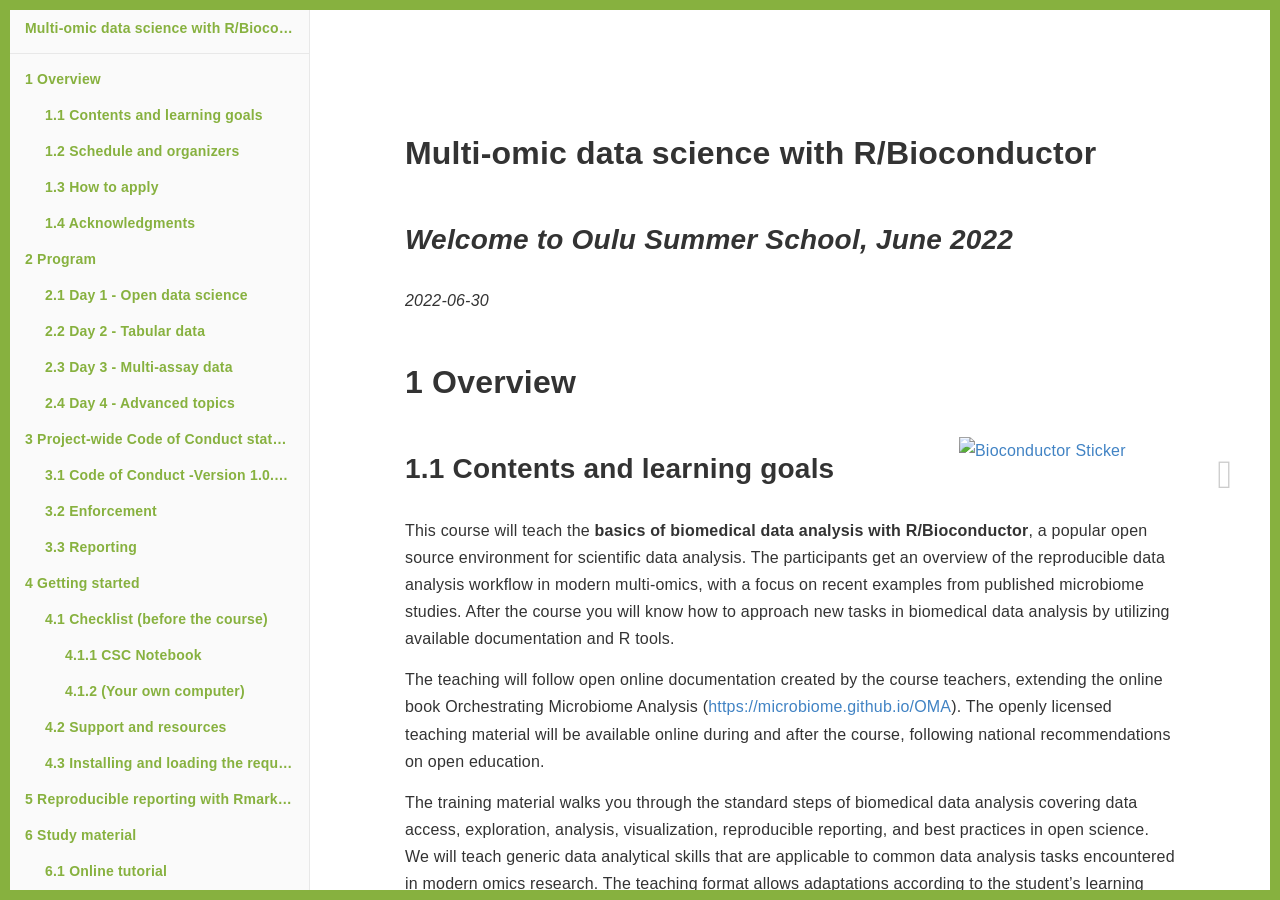
==== index.html @ d30cd143 "Build book @c75e87f" ====
<!DOCTYPE html>
<html lang="" xml:lang="">
<head>

  <meta charset="utf-8" />
  <meta http-equiv="X-UA-Compatible" content="IE=edge" />
  <title>Multi-omic data science with R/Bioconductor</title>
  <meta name="description" content="Course material" />
  <meta name="generator" content="bookdown 0.27 and GitBook 2.6.7" />

  <meta property="og:title" content="Multi-omic data science with R/Bioconductor" />
  <meta property="og:type" content="book" />
  
  <meta property="og:description" content="Course material" />
  <meta name="github-repo" content="microbiome/course_2022_oulu" />

  <meta name="twitter:card" content="summary" />
  <meta name="twitter:title" content="Multi-omic data science with R/Bioconductor" />
  
  <meta name="twitter:description" content="Course material" />
  



<meta name="date" content="2022-06-30" />

  <meta name="viewport" content="width=device-width, initial-scale=1" />
  <meta name="apple-mobile-web-app-capable" content="yes" />
  <meta name="apple-mobile-web-app-status-bar-style" content="black" />
  
  

<link rel="next" href="program.html"/>
<script src="libs/jquery-3.6.0/jquery-3.6.0.min.js"></script>
<script src="https://cdn.jsdelivr.net/npm/fuse.js@6.4.6/dist/fuse.min.js"></script>
<link href="libs/gitbook-2.6.7/css/style.css" rel="stylesheet" />
<link href="libs/gitbook-2.6.7/css/plugin-table.css" rel="stylesheet" />
<link href="libs/gitbook-2.6.7/css/plugin-bookdown.css" rel="stylesheet" />
<link href="libs/gitbook-2.6.7/css/plugin-highlight.css" rel="stylesheet" />
<link href="libs/gitbook-2.6.7/css/plugin-search.css" rel="stylesheet" />
<link href="libs/gitbook-2.6.7/css/plugin-fontsettings.css" rel="stylesheet" />
<link href="libs/gitbook-2.6.7/css/plugin-clipboard.css" rel="stylesheet" />








<link href="libs/anchor-sections-1.1.0/anchor-sections.css" rel="stylesheet" />
<link href="libs/anchor-sections-1.1.0/anchor-sections-hash.css" rel="stylesheet" />
<script src="libs/anchor-sections-1.1.0/anchor-sections.js"></script>


<style type="text/css">
pre > code.sourceCode { white-space: pre; position: relative; }
pre > code.sourceCode > span { display: inline-block; line-height: 1.25; }
pre > code.sourceCode > span:empty { height: 1.2em; }
.sourceCode { overflow: visible; }
code.sourceCode > span { color: inherit; text-decoration: inherit; }
pre.sourceCode { margin: 0; }
@media screen {
div.sourceCode { overflow: auto; }
}
@media print {
pre > code.sourceCode { white-space: pre-wrap; }
pre > code.sourceCode > span { text-indent: -5em; padding-left: 5em; }
}
pre.numberSource code
  { counter-reset: source-line 0; }
pre.numberSource code > span
  { position: relative; left: -4em; counter-increment: source-line; }
pre.numberSource code > span > a:first-child::before
  { content: counter(source-line);
    position: relative; left: -1em; text-align: right; vertical-align: baseline;
    border: none; display: inline-block;
    -webkit-touch-callout: none; -webkit-user-select: none;
    -khtml-user-select: none; -moz-user-select: none;
    -ms-user-select: none; user-select: none;
    padding: 0 4px; width: 4em;
    color: #aaaaaa;
  }
pre.numberSource { margin-left: 3em; border-left: 1px solid #aaaaaa;  padding-left: 4px; }
div.sourceCode
  {   }
@media screen {
pre > code.sourceCode > span > a:first-child::before { text-decoration: underline; }
}
code span.al { color: #ff0000; font-weight: bold; } /* Alert */
code span.an { color: #60a0b0; font-weight: bold; font-style: italic; } /* Annotation */
code span.at { color: #7d9029; } /* Attribute */
code span.bn { color: #40a070; } /* BaseN */
code span.bu { } /* BuiltIn */
code span.cf { color: #007020; font-weight: bold; } /* ControlFlow */
code span.ch { color: #4070a0; } /* Char */
code span.cn { color: #880000; } /* Constant */
code span.co { color: #60a0b0; font-style: italic; } /* Comment */
code span.cv { color: #60a0b0; font-weight: bold; font-style: italic; } /* CommentVar */
code span.do { color: #ba2121; font-style: italic; } /* Documentation */
code span.dt { color: #902000; } /* DataType */
code span.dv { color: #40a070; } /* DecVal */
code span.er { color: #ff0000; font-weight: bold; } /* Error */
code span.ex { } /* Extension */
code span.fl { color: #40a070; } /* Float */
code span.fu { color: #06287e; } /* Function */
code span.im { } /* Import */
code span.in { color: #60a0b0; font-weight: bold; font-style: italic; } /* Information */
code span.kw { color: #007020; font-weight: bold; } /* Keyword */
code span.op { color: #666666; } /* Operator */
code span.ot { color: #007020; } /* Other */
code span.pp { color: #bc7a00; } /* Preprocessor */
code span.sc { color: #4070a0; } /* SpecialChar */
code span.ss { color: #bb6688; } /* SpecialString */
code span.st { color: #4070a0; } /* String */
code span.va { color: #19177c; } /* Variable */
code span.vs { color: #4070a0; } /* VerbatimString */
code span.wa { color: #60a0b0; font-weight: bold; font-style: italic; } /* Warning */
</style>

<style type="text/css">
/* Used with Pandoc 2.11+ new --citeproc when CSL is used */
div.csl-bib-body { }
div.csl-entry {
  clear: both;
}
.hanging div.csl-entry {
  margin-left:2em;
  text-indent:-2em;
}
div.csl-left-margin {
  min-width:2em;
  float:left;
}
div.csl-right-inline {
  margin-left:2em;
  padding-left:1em;
}
div.csl-indent {
  margin-left: 2em;
}
</style>

<link rel="stylesheet" href="style.css" type="text/css" />
</head>

<body>



  <div class="book without-animation with-summary font-size-2 font-family-1" data-basepath=".">

    <div class="book-summary">
      <nav role="navigation">

<ul class="summary">
<li><a href="./">Multi-omic data science with R/Bioconductor</a></li>

<li class="divider"></li>
<li class="chapter" data-level="1" data-path="index.html"><a href="index.html"><i class="fa fa-check"></i><b>1</b> Overview</a>
<ul>
<li class="chapter" data-level="1.1" data-path="index.html"><a href="index.html#contents-and-learning-goals"><i class="fa fa-check"></i><b>1.1</b> Contents and learning goals</a></li>
<li class="chapter" data-level="1.2" data-path="index.html"><a href="index.html#schedule-and-organizers"><i class="fa fa-check"></i><b>1.2</b> Schedule and organizers</a></li>
<li class="chapter" data-level="1.3" data-path="index.html"><a href="index.html#how-to-apply"><i class="fa fa-check"></i><b>1.3</b> How to apply</a></li>
<li class="chapter" data-level="1.4" data-path="index.html"><a href="index.html#acknowledgments"><i class="fa fa-check"></i><b>1.4</b> Acknowledgments</a></li>
</ul></li>
<li class="chapter" data-level="2" data-path="program.html"><a href="program.html"><i class="fa fa-check"></i><b>2</b> Program</a>
<ul>
<li class="chapter" data-level="2.1" data-path="program.html"><a href="program.html#day-1---open-data-science"><i class="fa fa-check"></i><b>2.1</b> Day 1 - Open data science</a></li>
<li class="chapter" data-level="2.2" data-path="program.html"><a href="program.html#day-2---tabular-data"><i class="fa fa-check"></i><b>2.2</b> Day 2 - Tabular data</a></li>
<li class="chapter" data-level="2.3" data-path="program.html"><a href="program.html#day-3---multi-assay-data"><i class="fa fa-check"></i><b>2.3</b> Day 3 - Multi-assay data</a></li>
<li class="chapter" data-level="2.4" data-path="program.html"><a href="program.html#day-4---advanced-topics"><i class="fa fa-check"></i><b>2.4</b> Day 4 - Advanced topics</a></li>
</ul></li>
<li class="chapter" data-level="3" data-path="project-wide-code-of-conduct-statement-for-bioconductor.html"><a href="project-wide-code-of-conduct-statement-for-bioconductor.html"><i class="fa fa-check"></i><b>3</b> Project-wide Code of Conduct statement for Bioconductor</a>
<ul>
<li class="chapter" data-level="3.1" data-path="project-wide-code-of-conduct-statement-for-bioconductor.html"><a href="project-wide-code-of-conduct-statement-for-bioconductor.html#code-of-conduct--version-1.0.2-july-27-2021"><i class="fa fa-check"></i><b>3.1</b> Code of Conduct -Version 1.0.2 (July 27, 2021)</a></li>
<li class="chapter" data-level="3.2" data-path="project-wide-code-of-conduct-statement-for-bioconductor.html"><a href="project-wide-code-of-conduct-statement-for-bioconductor.html#enforcement"><i class="fa fa-check"></i><b>3.2</b> Enforcement</a></li>
<li class="chapter" data-level="3.3" data-path="project-wide-code-of-conduct-statement-for-bioconductor.html"><a href="project-wide-code-of-conduct-statement-for-bioconductor.html#reporting"><i class="fa fa-check"></i><b>3.3</b> Reporting</a></li>
</ul></li>
<li class="chapter" data-level="4" data-path="start.html"><a href="start.html"><i class="fa fa-check"></i><b>4</b> Getting started</a>
<ul>
<li class="chapter" data-level="4.1" data-path="start.html"><a href="start.html#checklist-before-the-course"><i class="fa fa-check"></i><b>4.1</b> Checklist (before the course)</a>
<ul>
<li class="chapter" data-level="4.1.1" data-path="start.html"><a href="start.html#csc-notebook"><i class="fa fa-check"></i><b>4.1.1</b> CSC Notebook</a></li>
<li class="chapter" data-level="4.1.2" data-path="start.html"><a href="start.html#your-own-computer"><i class="fa fa-check"></i><b>4.1.2</b> (Your own computer)</a></li>
</ul></li>
<li class="chapter" data-level="4.2" data-path="start.html"><a href="start.html#support-and-resources"><i class="fa fa-check"></i><b>4.2</b> Support and resources</a></li>
<li class="chapter" data-level="4.3" data-path="start.html"><a href="start.html#packages"><i class="fa fa-check"></i><b>4.3</b> Installing and loading the required R packages</a></li>
</ul></li>
<li class="chapter" data-level="5" data-path="reproducible-reporting-with-rmarkdown.html"><a href="reproducible-reporting-with-rmarkdown.html"><i class="fa fa-check"></i><b>5</b> Reproducible reporting with Rmarkdown</a></li>
<li class="chapter" data-level="6" data-path="material.html"><a href="material.html"><i class="fa fa-check"></i><b>6</b> Study material</a>
<ul>
<li class="chapter" data-level="6.1" data-path="material.html"><a href="material.html#online-tutorial"><i class="fa fa-check"></i><b>6.1</b> Online tutorial</a></li>
<li class="chapter" data-level="6.2" data-path="material.html"><a href="material.html#lecture-slides"><i class="fa fa-check"></i><b>6.2</b> Lecture slides</a></li>
<li class="chapter" data-level="6.3" data-path="material.html"><a href="material.html#tasks"><i class="fa fa-check"></i><b>6.3</b> Tasks</a></li>
<li class="chapter" data-level="6.4" data-path="material.html"><a href="material.html#extra-material-on-miaverse-and-r-programming"><i class="fa fa-check"></i><b>6.4</b> Extra material on miaverse and R programming</a></li>
</ul></li>
<li class="divider"></li>
<li><a href="https://github.com/rstudio/bookdown" target="blank">Published with bookdown</a></li>

</ul>

      </nav>
    </div>

    <div class="book-body">
      <div class="body-inner">
        <div class="book-header" role="navigation">
          <h1>
            <i class="fa fa-circle-o-notch fa-spin"></i><a href="./">Multi-omic data science with R/Bioconductor</a>
          </h1>
        </div>

        <div class="page-wrapper" tabindex="-1" role="main">
          <div class="page-inner">

            <section class="normal" id="section-">
<div id="header">
<h1 class="title">Multi-omic data science with R/Bioconductor</h1>
<h2 class="subtitle"><em>Welcome to Oulu Summer School, June 2022</em></h2>
<p class="date"><em>2022-06-30</em></p>
</div>
<div id="overview" class="section level1 hasAnchor" number="1">
<h1><span class="header-section-number">1</span> Overview<a href="index.html#overview" class="anchor-section" aria-label="Anchor link to header"></a></h1>
<p><a href="https://bioconductor.org"><img src="https://github.com/Bioconductor/BiocStickers/raw/master/Bioconductor/Bioconductor-serial.gif" width="200" alt="Bioconductor Sticker" align="right" style="margin: 0 1em 0 1em" /></a></p>
<div id="contents-and-learning-goals" class="section level2 hasAnchor" number="1.1">
<h2><span class="header-section-number">1.1</span> Contents and learning goals<a href="index.html#contents-and-learning-goals" class="anchor-section" aria-label="Anchor link to header"></a></h2>
<p>This course will teach the <strong>basics of biomedical data analysis with
R/Bioconductor</strong>, a popular open source environment for scientific
data analysis. The participants get an overview of the reproducible
data analysis workflow in modern multi-omics, with a focus on recent
examples from published microbiome studies. After the course you will
know how to approach new tasks in biomedical data analysis by
utilizing available documentation and R tools.</p>
<p>The teaching will follow open online documentation created by the
course teachers, extending the online book Orchestrating Microbiome
Analysis (<a href="https://microbiome.github.io/OMA" class="uri">https://microbiome.github.io/OMA</a>). The openly licensed
teaching material will be available online during and after the
course, following national recommendations on open education.</p>
<p>The training material walks you through the standard steps of
biomedical data analysis covering data access, exploration, analysis,
visualization, reproducible reporting, and best practices in open
science. We will teach generic data analytical skills that are
applicable to common data analysis tasks encountered in modern omics
research. The teaching format allows adaptations according to the
student’s learning speed.</p>
</div>
<div id="schedule-and-organizers" class="section level2 hasAnchor" number="1.2">
<h2><span class="header-section-number">1.2</span> Schedule and organizers<a href="index.html#schedule-and-organizers" class="anchor-section" aria-label="Anchor link to header"></a></h2>
<p>The course will be organized in a live format <a href="https://github.com/microbiome/course_2022_oulu/raw/main/flyer.pdf">(Flyer)</a></p>
<p><strong>Venue</strong> University of Oulu. June 20-23, 2022.</p>
<p><strong>Schedule</strong> Contact teaching daily between 9am – 5pm, including
lectures, demonstrations, hands-on sessions, and breaks. A
detailed schedule is available at the course website:
(<a href="https://microbiome.github.io/course_2022_oulu" class="uri">https://microbiome.github.io/course_2022_oulu</a>).</p>
<p><strong>Teachers and organizers</strong></p>
<p><a href="https://datascience.utu.fi">Leo Lahti</a> is the main teacher and Associate Professor in Data Science at the University of Turku, with specialization on biomedical data analysis. Course assistants are <em>Tuomas Borman</em> (University of Turku) is one of the main developers of the open training material covered by the course, <em>Jenni Hekkala</em>, a PhD researcher at the University of Oulu, in the group of the course coordinator Docent <em>Justus Reunanen</em>, and <em>Rajesh Shigdel</em> who has supported the writing of the course material.</p>
<p>The course is jointly organized by</p>
<ul>
<li>Health and Biosciences Doctoral Programme University of Oulu Graduate School</li>
<li>Cancer &amp; Translational Medicine Research Unit, University of Oulu</li>
<li>Department of Computing, University of Turku, Finland</li>
<li>Finnish IT Center for Science (CSC) supports the course with cloud
computing services</li>
</ul>
</div>
<div id="how-to-apply" class="section level2 hasAnchor" number="1.3">
<h2><span class="header-section-number">1.3</span> How to apply<a href="index.html#how-to-apply" class="anchor-section" aria-label="Anchor link to header"></a></h2>
<p><strong>Target audience</strong></p>
<p>The course is primarily designed for advanced MSc and PhD students,
Postdocs, and biomedical researchers who wish to learn and develop new skills in
scientific programming and biomedical data analysis. Academic students
and researchers from Finland and abroad are welcome and encouraged to
apply. The course has limited capacity of max 20 participants, and
priority will given for local students from Oulu.</p>
<p><strong>Expected background</strong> Some earlier experience with R or another
programming language is recommended. However, this can be
compensated by familiarizing with the course material in advance, if
necessary. The teaching format allows adaptations according to the
student’s learning speed.</p>
<p><strong>Application</strong></p>
<ul>
<li>Send a brief motivation letter to Jenni Hekkala <a href="mailto:first.last@oulu.fi" class="email">first.last@oulu.fi</a></li>
<li>Applications sent before May 20 will be given priority</li>
</ul>
<p><strong>Course fee</strong></p>
<p>The course fee covers contact teaching and teaching material.</p>
<ul>
<li>285 euros with registration by May 20, 2022</li>
<li>350 euros with registration after May 20, 2022</li>
<li>Local students are exempted from the fee</li>
</ul>
<p><strong>Accommodation</strong></p>
<p>Accommodation and travel costs are not included in the registration fee. For
accommodation tips, see <a href="https://visitoulu.fi/en/arrival-overnight/" class="uri">https://visitoulu.fi/en/arrival-overnight/</a></p>
</div>
<div id="acknowledgments" class="section level2 hasAnchor" number="1.4">
<h2><span class="header-section-number">1.4</span> Acknowledgments<a href="index.html#acknowledgments" class="anchor-section" aria-label="Anchor link to header"></a></h2>
<p><strong>Citation</strong> We thank all <a href="https://microbiome.github.io">developers and contributors</a> who have contributed open resources that supported the development of the training material. Kindly cite the course material as <span class="citation">Tuomas Borman and Leo Lahti (<a href="#ref-miacourse" role="doc-biblioref">2022</a>)</span></p>
<p><strong>Contact</strong> See <a href="https://microbiome.github.io">https://microbiome.github.io</a></p>
<p><strong>License and source code</strong></p>
<p>All material is released under the open <a href="LICENSE">CC BY-NC-SA 3.0 License</a> and available online during and after the course, following the <a href="https://avointiede.fi/fi/linjaukset-ja-aineistot/kotimaiset-linjaukset/oppimisen-ja-oppimateriaalien-avoimuuden-linjaus">recommendations on open teaching materials</a> of the national open science coordination in Finland**.</p>
<p>The source code of this repository is reproducible and contains
the Rmd files with executable code. All files can be rendered at one
go by running the file <a href="main.R">main.R</a>. You can check the file for
details on how to clone the repository and convert it into a gitbook,
although this is not necessary for the training.</p>
<ul>
<li>Source code (github): <a href="https://github.com/microbiome/course_2022_oulu">miaverse teaching material</a></li>
<li>Course page (html): <a href="https://microbiome.github.io/course_2022_oulu/">miaverse teaching material</a></li>
</ul>

</div>
</div>
<h3>References</h3>
<div id="refs" class="references csl-bib-body hanging-indent">
<div id="ref-miacourse" class="csl-entry">
Tuomas Borman, and Leo Lahti. 2022. <em>Multi-Omic Data Science with r/Bioconductor</em>. <a href="https://microbiome.github.io">microbiome.github.io</a>.
</div>
</div>
            </section>

          </div>
        </div>
      </div>

<a href="program.html" class="navigation navigation-next navigation-unique" aria-label="Next page"><i class="fa fa-angle-right"></i></a>
    </div>
  </div>
<script src="libs/gitbook-2.6.7/js/app.min.js"></script>
<script src="libs/gitbook-2.6.7/js/clipboard.min.js"></script>
<script src="libs/gitbook-2.6.7/js/plugin-search.js"></script>
<script src="libs/gitbook-2.6.7/js/plugin-sharing.js"></script>
<script src="libs/gitbook-2.6.7/js/plugin-fontsettings.js"></script>
<script src="libs/gitbook-2.6.7/js/plugin-bookdown.js"></script>
<script src="libs/gitbook-2.6.7/js/jquery.highlight.js"></script>
<script src="libs/gitbook-2.6.7/js/plugin-clipboard.js"></script>
<script>
gitbook.require(["gitbook"], function(gitbook) {
gitbook.start({
"sharing": {
"github": true,
"facebook": false,
"twitter": true,
"linkedin": true,
"weibo": false,
"instapaper": false,
"vk": false,
"whatsapp": false,
"all": ["facebook", "twitter", "linkedin", "weibo", "instapaper"]
},
"fontsettings": {
"theme": "white",
"family": "sans",
"size": 2
},
"edit": {
"link": null,
"text": null
},
"history": {
"link": null,
"text": null
},
"view": {
"link": null,
"text": null
},
"download": ["oulu2022_material.pdf"],
"search": {
"engine": "fuse",
"options": null
},
"toc": {
"collapse": "subsection"
}
});
});
</script>

</body>

</html>
---- libs/gitbook-2.6.7/css/style.css ----
/*! normalize.css v2.1.0 | MIT License | git.io/normalize */img,legend{border:0}*,.fa{-webkit-font-smoothing:antialiased}.fa-ul>li,sub,sup{position:relative}.book .book-body .page-wrapper .page-inner section.normal hr:after,.book-langs-index .inner .languages:after,.buttons:after,.dropdown-menu .buttons:after{clear:both}body,html{-ms-text-size-adjust:100%;-webkit-text-size-adjust:100%}article,aside,details,figcaption,figure,footer,header,hgroup,main,nav,section,summary{display:block}audio,canvas,video{display:inline-block}.hidden,[hidden]{display:none}audio:not([controls]){display:none;height:0}html{font-family:sans-serif}body,figure{margin:0}a:focus{outline:dotted thin}a:active,a:hover{outline:0}h1{font-size:2em;margin:.67em 0}abbr[title]{border-bottom:1px dotted}b,strong{font-weight:700}dfn{font-style:italic}hr{-moz-box-sizing:content-box;box-sizing:content-box;height:0}mark{background:#ff0;color:#000}code,kbd,pre,samp{font-family:monospace,serif;font-size:1em}pre{white-space:pre-wrap}q{quotes:"\201C" "\201D" "\2018" "\2019"}small{font-size:80%}sub,sup{font-size:75%;line-height:0;vertical-align:baseline}sup{top:-.5em}sub{bottom:-.25em}svg:not(:root){overflow:hidden}fieldset{border:1px solid silver;margin:0 2px;padding:.35em .625em .75em}legend{padding:0}button,input,select,textarea{font-family:inherit;font-size:100%;margin:0}button,input{line-height:normal}button,select{text-transform:none}button,html input[type=button],input[type=reset],input[type=submit]{-webkit-appearance:button;cursor:pointer}button[disabled],html input[disabled]{cursor:default}input[type=checkbox],input[type=radio]{box-sizing:border-box;padding:0}input[type=search]{-webkit-appearance:textfield;-moz-box-sizing:content-box;-webkit-box-sizing:content-box;box-sizing:content-box}input[type=search]::-webkit-search-cancel-button{margin-right:10px;}button::-moz-focus-inner,input::-moz-focus-inner{border:0;padding:0}textarea{overflow:auto;vertical-align:top}table{border-collapse:collapse;border-spacing:0}/*!
 * Preboot v2
 *
 * Open sourced under MIT license by @mdo.
 * Some variables and mixins from Bootstrap (Apache 2 license).
 */.link-inherit,.link-inherit:focus,.link-inherit:hover{color:inherit}.fa,.fa-stack{display:inline-block}/*!
 *  Font Awesome 4.7.0 by @davegandy - http://fontawesome.io - @fontawesome
 *  License - http://fontawesome.io/license (Font: SIL OFL 1.1, CSS: MIT License)
 */@font-face{font-family:FontAwesome;src:url(./fontawesome/fontawesome-webfont.ttf?v=4.7.0) format('truetype');font-weight:400;font-style:normal}.fa{font-family:FontAwesome;font-style:normal;font-weight:400;line-height:1;-moz-osx-font-smoothing:grayscale}.book .book-header,.book .book-summary{font-family:"Helvetica Neue",Helvetica,Arial,sans-serif}.fa-lg{font-size:1.33333333em;line-height:.75em;vertical-align:-15%}.fa-2x{font-size:2em}.fa-3x{font-size:3em}.fa-4x{font-size:4em}.fa-5x{font-size:5em}.fa-fw{width:1.28571429em;text-align:center}.fa-ul{padding-left:0;margin-left:2.14285714em;list-style-type:none}.fa-li{position:absolute;left:-2.14285714em;width:2.14285714em;top:.14285714em;text-align:center}.fa-li.fa-lg{left:-1.85714286em}.fa-border{padding:.2em .25em .15em;border:.08em solid #eee;border-radius:.1em}.pull-right{float:right}.pull-left{float:left}.fa.pull-left{margin-right:.3em}.fa.pull-right{margin-left:.3em}.fa-spin{-webkit-animation:spin 2s infinite linear;-moz-animation:spin 2s infinite linear;-o-animation:spin 2s infinite linear;animation:spin 2s infinite linear}@-moz-keyframes spin{0%{-moz-transform:rotate(0)}100%{-moz-transform:rotate(359deg)}}@-webkit-keyframes spin{0%{-webkit-transform:rotate(0)}100%{-webkit-transform:rotate(359deg)}}@-o-keyframes spin{0%{-o-transform:rotate(0)}100%{-o-transform:rotate(359deg)}}@keyframes spin{0%{-webkit-transform:rotate(0);transform:rotate(0)}100%{-webkit-transform:rotate(359deg);transform:rotate(359deg)}}.fa-rotate-90{filter:progid:DXImageTransform.Microsoft.BasicImage(rotation=1);-webkit-transform:rotate(90deg);-moz-transform:rotate(90deg);-ms-transform:rotate(90deg);-o-transform:rotate(90deg);transform:rotate(90deg)}.fa-rotate-180{filter:progid:DXImageTransform.Microsoft.BasicImage(rotation=2);-webkit-transform:rotate(180deg);-moz-transform:rotate(180deg);-ms-transform:rotate(180deg);-o-transform:rotate(180deg);transform:rotate(180deg)}.fa-rotate-270{filter:progid:DXImageTransform.Microsoft.BasicImage(rotation=3);-webkit-transform:rotate(270deg);-moz-transform:rotate(270deg);-ms-transform:rotate(270deg);-o-transform:rotate(270deg);transform:rotate(270deg)}.fa-flip-horizontal{filter:progid:DXImageTransform.Microsoft.BasicImage(rotation=0, mirror=1);-webkit-transform:scale(-1,1);-moz-transform:scale(-1,1);-ms-transform:scale(-1,1);-o-transform:scale(-1,1);transform:scale(-1,1)}.fa-flip-vertical{filter:progid:DXImageTransform.Microsoft.BasicImage(rotation=2, mirror=1);-webkit-transform:scale(1,-1);-moz-transform:scale(1,-1);-ms-transform:scale(1,-1);-o-transform:scale(1,-1);transform:scale(1,-1)}.fa-stack{position:relative;width:2em;height:2em;line-height:2em;vertical-align:middle}.fa-stack-1x,.fa-stack-2x{position:absolute;left:0;width:100%;text-align:center}.fa-stack-1x{line-height:inherit}.fa-stack-2x{font-size:2em}.fa-inverse{color:#fff}.fa-glass:before{content:"\f000"}.fa-music:before{content:"\f001"}.fa-search:before{content:"\f002"}.fa-envelope-o:before{content:"\f003"}.fa-heart:before{content:"\f004"}.fa-star:before{content:"\f005"}.fa-star-o:before{content:"\f006"}.fa-user:before{content:"\f007"}.fa-film:before{content:"\f008"}.fa-th-large:before{content:"\f009"}.fa-th:before{content:"\f00a"}.fa-th-list:before{content:"\f00b"}.fa-check:before{content:"\f00c"}.fa-times:before{content:"\f00d"}.fa-search-plus:before{content:"\f00e"}.fa-search-minus:before{content:"\f010"}.fa-power-off:before{content:"\f011"}.fa-signal:before{content:"\f012"}.fa-cog:before,.fa-gear:before{content:"\f013"}.fa-trash-o:before{content:"\f014"}.fa-home:before{content:"\f015"}.fa-file-o:before{content:"\f016"}.fa-clock-o:before{content:"\f017"}.fa-road:before{content:"\f018"}.fa-download:before{content:"\f019"}.fa-arrow-circle-o-down:before{content:"\f01a"}.fa-arrow-circle-o-up:before{content:"\f01b"}.fa-inbox:before{content:"\f01c"}.fa-play-circle-o:before{content:"\f01d"}.fa-repeat:before,.fa-rotate-right:before{content:"\f01e"}.fa-refresh:before{content:"\f021"}.fa-list-alt:before{content:"\f022"}.fa-lock:before{content:"\f023"}.fa-flag:before{content:"\f024"}.fa-headphones:before{content:"\f025"}.fa-volume-off:before{content:"\f026"}.fa-volume-down:before{content:"\f027"}.fa-volume-up:before{content:"\f028"}.fa-qrcode:before{content:"\f029"}.fa-barcode:before{content:"\f02a"}.fa-tag:before{content:"\f02b"}.fa-tags:before{content:"\f02c"}.fa-book:before{content:"\f02d"}.fa-bookmark:before{content:"\f02e"}.fa-print:before{content:"\f02f"}.fa-camera:before{content:"\f030"}.fa-font:before{content:"\f031"}.fa-bold:before{content:"\f032"}.fa-italic:before{content:"\f033"}.fa-text-height:before{content:"\f034"}.fa-text-width:before{content:"\f035"}.fa-align-left:before{content:"\f036"}.fa-align-center:before{content:"\f037"}.fa-align-right:before{content:"\f038"}.fa-align-justify:before{content:"\f039"}.fa-list:before{content:"\f03a"}.fa-dedent:before,.fa-outdent:before{content:"\f03b"}.fa-indent:before{content:"\f03c"}.fa-video-camera:before{content:"\f03d"}.fa-image:before,.fa-photo:before,.fa-picture-o:before{content:"\f03e"}.fa-pencil:before{content:"\f040"}.fa-map-marker:before{content:"\f041"}.fa-adjust:before{content:"\f042"}.fa-tint:before{content:"\f043"}.fa-edit:before,.fa-pencil-square-o:before{content:"\f044"}.fa-share-square-o:before{content:"\f045"}.fa-check-square-o:before{content:"\f046"}.fa-arrows:before{content:"\f047"}.fa-step-backward:before{content:"\f048"}.fa-fast-backward:before{content:"\f049"}.fa-backward:before{content:"\f04a"}.fa-play:before{content:"\f04b"}.fa-pause:before{content:"\f04c"}.fa-stop:before{content:"\f04d"}.fa-forward:before{content:"\f04e"}.fa-fast-forward:before{content:"\f050"}.fa-step-forward:before{content:"\f051"}.fa-eject:before{content:"\f052"}.fa-chevron-left:before{content:"\f053"}.fa-chevron-right:before{content:"\f054"}.fa-plus-circle:before{content:"\f055"}.fa-minus-circle:before{content:"\f056"}.fa-times-circle:before{content:"\f057"}.fa-check-circle:before{content:"\f058"}.fa-question-circle:before{content:"\f059"}.fa-info-circle:before{content:"\f05a"}.fa-crosshairs:before{content:"\f05b"}.fa-times-circle-o:before{content:"\f05c"}.fa-check-circle-o:before{content:"\f05d"}.fa-ban:before{content:"\f05e"}.fa-arrow-left:before{content:"\f060"}.fa-arrow-right:before{content:"\f061"}.fa-arrow-up:before{content:"\f062"}.fa-arrow-down:before{content:"\f063"}.fa-mail-forward:before,.fa-share:before{content:"\f064"}.fa-expand:before{content:"\f065"}.fa-compress:before{content:"\f066"}.fa-plus:before{content:"\f067"}.fa-minus:before{content:"\f068"}.fa-asterisk:before{content:"\f069"}.fa-exclamation-circle:before{content:"\f06a"}.fa-gift:before{content:"\f06b"}.fa-leaf:before{content:"\f06c"}.fa-fire:before{content:"\f06d"}.fa-eye:before{content:"\f06e"}.fa-eye-slash:before{content:"\f070"}.fa-exclamation-triangle:before,.fa-warning:before{content:"\f071"}.fa-plane:before{content:"\f072"}.fa-calendar:before{content:"\f073"}.fa-random:before{content:"\f074"}.fa-comment:before{content:"\f075"}.fa-magnet:before{content:"\f076"}.fa-chevron-up:before{content:"\f077"}.fa-chevron-down:before{content:"\f078"}.fa-retweet:before{content:"\f079"}.fa-shopping-cart:before{content:"\f07a"}.fa-folder:before{content:"\f07b"}.fa-folder-open:before{content:"\f07c"}.fa-arrows-v:before{content:"\f07d"}.fa-arrows-h:before{content:"\f07e"}.fa-bar-chart-o:before{content:"\f080"}.fa-twitter-square:before{content:"\f081"}.fa-facebook-square:before{content:"\f082"}.fa-camera-retro:before{content:"\f083"}.fa-key:before{content:"\f084"}.fa-cogs:before,.fa-gears:before{content:"\f085"}.fa-comments:before{content:"\f086"}.fa-thumbs-o-up:before{content:"\f087"}.fa-thumbs-o-down:before{content:"\f088"}.fa-star-half:before{content:"\f089"}.fa-heart-o:before{content:"\f08a"}.fa-sign-out:before{content:"\f08b"}.fa-linkedin-square:before{content:"\f08c"}.fa-thumb-tack:before{content:"\f08d"}.fa-external-link:before{content:"\f08e"}.fa-sign-in:before{content:"\f090"}.fa-trophy:before{content:"\f091"}.fa-github-square:before{content:"\f092"}.fa-upload:before{content:"\f093"}.fa-lemon-o:before{content:"\f094"}.fa-phone:before{content:"\f095"}.fa-square-o:before{content:"\f096"}.fa-bookmark-o:before{content:"\f097"}.fa-phone-square:before{content:"\f098"}.fa-twitter:before{content:"\f099"}.fa-facebook:before{content:"\f09a"}.fa-github:before{content:"\f09b"}.fa-unlock:before{content:"\f09c"}.fa-credit-card:before{content:"\f09d"}.fa-rss:before{content:"\f09e"}.fa-hdd-o:before{content:"\f0a0"}.fa-bullhorn:before{content:"\f0a1"}.fa-bell:before{content:"\f0f3"}.fa-certificate:before{content:"\f0a3"}.fa-hand-o-right:before{content:"\f0a4"}.fa-hand-o-left:before{content:"\f0a5"}.fa-hand-o-up:before{content:"\f0a6"}.fa-hand-o-down:before{content:"\f0a7"}.fa-arrow-circle-left:before{content:"\f0a8"}.fa-arrow-circle-right:before{content:"\f0a9"}.fa-arrow-circle-up:before{content:"\f0aa"}.fa-arrow-circle-down:before{content:"\f0ab"}.fa-globe:before{content:"\f0ac"}.fa-wrench:before{content:"\f0ad"}.fa-tasks:before{content:"\f0ae"}.fa-filter:before{content:"\f0b0"}.fa-briefcase:before{content:"\f0b1"}.fa-arrows-alt:before{content:"\f0b2"}.fa-group:before,.fa-users:before{content:"\f0c0"}.fa-chain:before,.fa-link:before{content:"\f0c1"}.fa-cloud:before{content:"\f0c2"}.fa-flask:before{content:"\f0c3"}.fa-cut:before,.fa-scissors:before{content:"\f0c4"}.fa-copy:before,.fa-files-o:before{content:"\f0c5"}.fa-paperclip:before{content:"\f0c6"}.fa-floppy-o:before,.fa-save:before{content:"\f0c7"}.fa-square:before{content:"\f0c8"}.fa-bars:before,.fa-navicon:before,.fa-reorder:before{content:"\f0c9"}.fa-list-ul:before{content:"\f0ca"}.fa-list-ol:before{content:"\f0cb"}.fa-strikethrough:before{content:"\f0cc"}.fa-underline:before{content:"\f0cd"}.fa-table:before{content:"\f0ce"}.fa-magic:before{content:"\f0d0"}.fa-truck:before{content:"\f0d1"}.fa-pinterest:before{content:"\f0d2"}.fa-pinterest-square:before{content:"\f0d3"}.fa-google-plus-square:before{content:"\f0d4"}.fa-google-plus:before{content:"\f0d5"}.fa-money:before{content:"\f0d6"}.fa-caret-down:before{content:"\f0d7"}.fa-caret-up:before{content:"\f0d8"}.fa-caret-left:before{content:"\f0d9"}.fa-caret-right:before{content:"\f0da"}.fa-columns:before{content:"\f0db"}.fa-sort:before,.fa-unsorted:before{content:"\f0dc"}.fa-sort-desc:before,.fa-sort-down:before{content:"\f0dd"}.fa-sort-asc:before,.fa-sort-up:before{content:"\f0de"}.fa-envelope:before{content:"\f0e0"}.fa-linkedin:before{content:"\f0e1"}.fa-rotate-left:before,.fa-undo:before{content:"\f0e2"}.fa-gavel:before,.fa-legal:before{content:"\f0e3"}.fa-dashboard:before,.fa-tachometer:before{content:"\f0e4"}.fa-comment-o:before{content:"\f0e5"}.fa-comments-o:before{content:"\f0e6"}.fa-bolt:before,.fa-flash:before{content:"\f0e7"}.fa-sitemap:before{content:"\f0e8"}.fa-umbrella:before{content:"\f0e9"}.fa-clipboard:before,.fa-paste:before{content:"\f0ea"}.fa-lightbulb-o:before{content:"\f0eb"}.fa-exchange:before{content:"\f0ec"}.fa-cloud-download:before{content:"\f0ed"}.fa-cloud-upload:before{content:"\f0ee"}.fa-user-md:before{content:"\f0f0"}.fa-stethoscope:before{content:"\f0f1"}.fa-suitcase:before{content:"\f0f2"}.fa-bell-o:before{content:"\f0a2"}.fa-coffee:before{content:"\f0f4"}.fa-cutlery:before{content:"\f0f5"}.fa-file-text-o:before{content:"\f0f6"}.fa-building-o:before{content:"\f0f7"}.fa-hospital-o:before{content:"\f0f8"}.fa-ambulance:before{content:"\f0f9"}.fa-medkit:before{content:"\f0fa"}.fa-fighter-jet:before{content:"\f0fb"}.fa-beer:before{content:"\f0fc"}.fa-h-square:before{content:"\f0fd"}.fa-plus-square:before{content:"\f0fe"}.fa-angle-double-left:before{content:"\f100"}.fa-angle-double-right:before{content:"\f101"}.fa-angle-double-up:before{content:"\f102"}.fa-angle-double-down:before{content:"\f103"}.fa-angle-left:before{content:"\f104"}.fa-angle-right:before{content:"\f105"}.fa-angle-up:before{content:"\f106"}.fa-angle-down:before{content:"\f107"}.fa-desktop:before{content:"\f108"}.fa-laptop:before{content:"\f109"}.fa-tablet:before{content:"\f10a"}.fa-mobile-phone:before,.fa-mobile:before{content:"\f10b"}.fa-circle-o:before{content:"\f10c"}.fa-quote-left:before{content:"\f10d"}.fa-quote-right:before{content:"\f10e"}.fa-spinner:before{content:"\f110"}.fa-circle:before{content:"\f111"}.fa-mail-reply:before,.fa-reply:before{content:"\f112"}.fa-github-alt:before{content:"\f113"}.fa-folder-o:before{content:"\f114"}.fa-folder-open-o:before{content:"\f115"}.fa-smile-o:before{content:"\f118"}.fa-frown-o:before{content:"\f119"}.fa-meh-o:before{content:"\f11a"}.fa-gamepad:before{content:"\f11b"}.fa-keyboard-o:before{content:"\f11c"}.fa-flag-o:before{content:"\f11d"}.fa-flag-checkered:before{content:"\f11e"}.fa-terminal:before{content:"\f120"}.fa-code:before{content:"\f121"}.fa-mail-reply-all:before,.fa-reply-all:before{content:"\f122"}.fa-star-half-empty:before,.fa-star-half-full:before,.fa-star-half-o:before{content:"\f123"}.fa-location-arrow:before{content:"\f124"}.fa-crop:before{content:"\f125"}.fa-code-fork:before{content:"\f126"}.fa-chain-broken:before,.fa-unlink:before{content:"\f127"}.fa-question:before{content:"\f128"}.fa-info:before{content:"\f129"}.fa-exclamation:before{content:"\f12a"}.fa-superscript:before{content:"\f12b"}.fa-subscript:before{content:"\f12c"}.fa-eraser:before{content:"\f12d"}.fa-puzzle-piece:before{content:"\f12e"}.fa-microphone:before{content:"\f130"}.fa-microphone-slash:before{content:"\f131"}.fa-shield:before{content:"\f132"}.fa-calendar-o:before{content:"\f133"}.fa-fire-extinguisher:before{content:"\f134"}.fa-rocket:before{content:"\f135"}.fa-maxcdn:before{content:"\f136"}.fa-chevron-circle-left:before{content:"\f137"}.fa-chevron-circle-right:before{content:"\f138"}.fa-chevron-circle-up:before{content:"\f139"}.fa-chevron-circle-down:before{content:"\f13a"}.fa-html5:before{content:"\f13b"}.fa-css3:before{content:"\f13c"}.fa-anchor:before{content:"\f13d"}.fa-unlock-alt:before{content:"\f13e"}.fa-bullseye:before{content:"\f140"}.fa-ellipsis-h:before{content:"\f141"}.fa-ellipsis-v:before{content:"\f142"}.fa-rss-square:before{content:"\f143"}.fa-play-circle:before{content:"\f144"}.fa-ticket:before{content:"\f145"}.fa-minus-square:before{content:"\f146"}.fa-minus-square-o:before{content:"\f147"}.fa-level-up:before{content:"\f148"}.fa-level-down:before{content:"\f149"}.fa-check-square:before{content:"\f14a"}.fa-pencil-square:before{content:"\f14b"}.fa-external-link-square:before{content:"\f14c"}.fa-share-square:before{content:"\f14d"}.fa-compass:before{content:"\f14e"}.fa-caret-square-o-down:before,.fa-toggle-down:before{content:"\f150"}.fa-caret-square-o-up:before,.fa-toggle-up:before{content:"\f151"}.fa-caret-square-o-right:before,.fa-toggle-right:before{content:"\f152"}.fa-eur:before,.fa-euro:before{content:"\f153"}.fa-gbp:before{content:"\f154"}.fa-dollar:before,.fa-usd:before{content:"\f155"}.fa-inr:before,.fa-rupee:before{content:"\f156"}.fa-cny:before,.fa-jpy:before,.fa-rmb:before,.fa-yen:before{content:"\f157"}.fa-rouble:before,.fa-rub:before,.fa-ruble:before{content:"\f158"}.fa-krw:before,.fa-won:before{content:"\f159"}.fa-bitcoin:before,.fa-btc:before{content:"\f15a"}.fa-file:before{content:"\f15b"}.fa-file-text:before{content:"\f15c"}.fa-sort-alpha-asc:before{content:"\f15d"}.fa-sort-alpha-desc:before{content:"\f15e"}.fa-sort-amount-asc:before{content:"\f160"}.fa-sort-amount-desc:before{content:"\f161"}.fa-sort-numeric-asc:before{content:"\f162"}.fa-sort-numeric-desc:before{content:"\f163"}.fa-thumbs-up:before{content:"\f164"}.fa-thumbs-down:before{content:"\f165"}.fa-youtube-square:before{content:"\f166"}.fa-youtube:before{content:"\f167"}.fa-xing:before{content:"\f168"}.fa-xing-square:before{content:"\f169"}.fa-youtube-play:before{content:"\f16a"}.fa-dropbox:before{content:"\f16b"}.fa-stack-overflow:before{content:"\f16c"}.fa-instagram:before{content:"\f16d"}.fa-flickr:before{content:"\f16e"}.fa-adn:before{content:"\f170"}.fa-bitbucket:before{content:"\f171"}.fa-bitbucket-square:before{content:"\f172"}.fa-tumblr:before{content:"\f173"}.fa-tumblr-square:before{content:"\f174"}.fa-long-arrow-down:before{content:"\f175"}.fa-long-arrow-up:before{content:"\f176"}.fa-long-arrow-left:before{content:"\f177"}.fa-long-arrow-right:before{content:"\f178"}.fa-apple:before{content:"\f179"}.fa-windows:before{content:"\f17a"}.fa-android:before{content:"\f17b"}.fa-linux:before{content:"\f17c"}.fa-dribbble:before{content:"\f17d"}.fa-skype:before{content:"\f17e"}.fa-foursquare:before{content:"\f180"}.fa-trello:before{content:"\f181"}.fa-female:before{content:"\f182"}.fa-male:before{content:"\f183"}.fa-gittip:before{content:"\f184"}.fa-sun-o:before{content:"\f185"}.fa-moon-o:before{content:"\f186"}.fa-archive:before{content:"\f187"}.fa-bug:before{content:"\f188"}.fa-vk:before{content:"\f189"}.fa-weibo:before{content:"\f18a"}.fa-renren:before{content:"\f18b"}.fa-pagelines:before{content:"\f18c"}.fa-stack-exchange:before{content:"\f18d"}.fa-arrow-circle-o-right:before{content:"\f18e"}.fa-arrow-circle-o-left:before{content:"\f190"}.fa-caret-square-o-left:before,.fa-toggle-left:before{content:"\f191"}.fa-dot-circle-o:before{content:"\f192"}.fa-wheelchair:before{content:"\f193"}.fa-vimeo-square:before{content:"\f194"}.fa-try:before,.fa-turkish-lira:before{content:"\f195"}.fa-plus-square-o:before{content:"\f196"}.fa-space-shuttle:before{content:"\f197"}.fa-slack:before{content:"\f198"}.fa-envelope-square:before{content:"\f199"}.fa-wordpress:before{content:"\f19a"}.fa-openid:before{content:"\f19b"}.fa-bank:before,.fa-institution:before,.fa-university:before{content:"\f19c"}.fa-graduation-cap:before,.fa-mortar-board:before{content:"\f19d"}.fa-yahoo:before{content:"\f19e"}.fa-google:before{content:"\f1a0"}.fa-reddit:before{content:"\f1a1"}.fa-reddit-square:before{content:"\f1a2"}.fa-stumbleupon-circle:before{content:"\f1a3"}.fa-stumbleupon:before{content:"\f1a4"}.fa-delicious:before{content:"\f1a5"}.fa-digg:before{content:"\f1a6"}.fa-pied-piper-square:before,.fa-pied-piper:before{content:"\f1a7"}.fa-pied-piper-alt:before{content:"\f1a8"}.fa-drupal:before{content:"\f1a9"}.fa-joomla:before{content:"\f1aa"}.fa-language:before{content:"\f1ab"}.fa-fax:before{content:"\f1ac"}.fa-building:before{content:"\f1ad"}.fa-child:before{content:"\f1ae"}.fa-paw:before{content:"\f1b0"}.fa-spoon:before{content:"\f1b1"}.fa-cube:before{content:"\f1b2"}.fa-cubes:before{content:"\f1b3"}.fa-behance:before{content:"\f1b4"}.fa-behance-square:before{content:"\f1b5"}.fa-steam:before{content:"\f1b6"}.fa-steam-square:before{content:"\f1b7"}.fa-recycle:before{content:"\f1b8"}.fa-automobile:before,.fa-car:before{content:"\f1b9"}.fa-cab:before,.fa-taxi:before{content:"\f1ba"}.fa-tree:before{content:"\f1bb"}.fa-spotify:before{content:"\f1bc"}.fa-deviantart:before{content:"\f1bd"}.fa-soundcloud:before{content:"\f1be"}.fa-database:before{content:"\f1c0"}.fa-file-pdf-o:before{content:"\f1c1"}.fa-file-word-o:before{content:"\f1c2"}.fa-file-excel-o:before{content:"\f1c3"}.fa-file-powerpoint-o:before{content:"\f1c4"}.fa-file-image-o:before,.fa-file-photo-o:before,.fa-file-picture-o:before{content:"\f1c5"}.fa-file-archive-o:before,.fa-file-zip-o:before{content:"\f1c6"}.fa-file-audio-o:before,.fa-file-sound-o:before{content:"\f1c7"}.fa-file-movie-o:before,.fa-file-video-o:before{content:"\f1c8"}.fa-file-code-o:before{content:"\f1c9"}.fa-vine:before{content:"\f1ca"}.fa-codepen:before{content:"\f1cb"}.fa-jsfiddle:before{content:"\f1cc"}.fa-life-bouy:before,.fa-life-ring:before,.fa-life-saver:before,.fa-support:before{content:"\f1cd"}.fa-circle-o-notch:before{content:"\f1ce"}.fa-ra:before,.fa-rebel:before{content:"\f1d0"}.fa-empire:before,.fa-ge:before{content:"\f1d1"}.fa-git-square:before{content:"\f1d2"}.fa-git:before{content:"\f1d3"}.fa-hacker-news:before{content:"\f1d4"}.fa-tencent-weibo:before{content:"\f1d5"}.fa-qq:before{content:"\f1d6"}.fa-wechat:before,.fa-weixin:before{content:"\f1d7"}.fa-paper-plane:before,.fa-send:before{content:"\f1d8"}.fa-paper-plane-o:before,.fa-send-o:before{content:"\f1d9"}.fa-history:before{content:"\f1da"}.fa-circle-thin:before{content:"\f1db"}.fa-header:before{content:"\f1dc"}.fa-paragraph:before{content:"\f1dd"}.fa-sliders:before{content:"\f1de"}.fa-share-alt:before{content:"\f1e0"}.fa-share-alt-square:before{content:"\f1e1"}.fa-bomb:before{content:"\f1e2"}.book-langs-index{width:100%;height:100%;padding:40px 0;margin:0;overflow:auto}@media (max-width:600px){.book-langs-index{padding:0}}.book-langs-index .inner{max-width:600px;width:100%;margin:0 auto;padding:30px;background:#fff;border-radius:3px}.book-langs-index .inner h3{margin:0}.book-langs-index .inner .languages{list-style:none;padding:20px 30px;margin-top:20px;border-top:1px solid #eee}.book-langs-index .inner .languages:after,.book-langs-index .inner .languages:before{content:" ";display:table;line-height:0}.book-langs-index .inner .languages li{width:50%;float:left;padding:10px 5px;font-size:16px}@media (max-width:600px){.book-langs-index .inner .languages li{width:100%;max-width:100%}}.book .book-header{overflow:visible;height:50px;padding:0 8px;z-index:2;font-size:.85em;color:#7e888b;background:0 0}.book .book-header .btn{display:block;height:50px;padding:0 15px;border-bottom:none;color:#ccc;text-transform:uppercase;line-height:50px;-webkit-box-shadow:none!important;box-shadow:none!important;position:relative;font-size:14px}.book .book-header .btn:hover{position:relative;text-decoration:none;color:#444;background:0 0}.book .book-header h1{margin:0;font-size:20px;font-weight:200;text-align:center;line-height:50px;opacity:0;padding-left:200px;padding-right:200px;-webkit-transition:opacity .2s ease;-moz-transition:opacity .2s ease;-o-transition:opacity .2s ease;transition:opacity .2s ease;overflow:hidden;text-overflow:ellipsis;white-space:nowrap}.book .book-header h1 a,.book .book-header h1 a:hover{color:inherit;text-decoration:none}@media (max-width:1000px){.book .book-header h1{display:none}}.book .book-header h1 i{display:none}.book .book-header:hover h1{opacity:1}.book.is-loading .book-header h1 i{display:inline-block}.book.is-loading .book-header h1 a{display:none}.dropdown{position:relative}.dropdown-menu{position:absolute;top:100%;left:0;z-index:100;display:none;float:left;min-width:160px;padding:0;margin:2px 0 0;list-style:none;font-size:14px;background-color:#fafafa;border:1px solid rgba(0,0,0,.07);border-radius:1px;-webkit-box-shadow:0 6px 12px rgba(0,0,0,.175);box-shadow:0 6px 12px rgba(0,0,0,.175);background-clip:padding-box}.dropdown-menu.open{display:block}.dropdown-menu.dropdown-left{left:auto;right:4%}.dropdown-menu.dropdown-left .dropdown-caret{right:14px;left:auto}.dropdown-menu .dropdown-caret{position:absolute;top:-8px;left:14px;width:18px;height:10px;float:left;overflow:hidden}.dropdown-menu .dropdown-caret .caret-inner,.dropdown-menu .dropdown-caret .caret-outer{display:inline-block;top:0;border-left:9px solid transparent;border-right:9px solid transparent;position:absolute}.dropdown-menu .dropdown-caret .caret-outer{border-bottom:9px solid rgba(0,0,0,.1);height:auto;left:0;width:auto;margin-left:-1px}.dropdown-menu .dropdown-caret .caret-inner{margin-top:-1px;top:1px;border-bottom:9px solid #fafafa}.dropdown-menu .buttons{border-bottom:1px solid rgba(0,0,0,.07)}.dropdown-menu .buttons:after,.dropdown-menu .buttons:before{content:" ";display:table;line-height:0}.dropdown-menu .buttons:last-child{border-bottom:none}.dropdown-menu .buttons .button{border:0;background-color:transparent;color:#a6a6a6;width:100%;text-align:center;float:left;line-height:1.42857143;padding:8px 4px}.alert,.dropdown-menu .buttons .button:hover{color:#444}.dropdown-menu .buttons .button:focus,.dropdown-menu .buttons .button:hover{outline:0}.dropdown-menu .buttons .button.size-2{width:50%}.dropdown-menu .buttons .button.size-3{width:33%}.alert{padding:15px;margin-bottom:20px;background:#eee;border-bottom:5px solid #ddd}.alert-success{background:#dff0d8;border-color:#d6e9c6;color:#3c763d}.alert-info{background:#d9edf7;border-color:#bce8f1;color:#31708f}.alert-danger{background:#f2dede;border-color:#ebccd1;color:#a94442}.alert-warning{background:#fcf8e3;border-color:#faebcc;color:#8a6d3b}.book .book-summary{position:absolute;top:0;left:-300px;bottom:0;z-index:1;width:300px;color:#364149;background:#fafafa;border-right:1px solid rgba(0,0,0,.07);-webkit-transition:left 250ms ease;-moz-transition:left 250ms ease;-o-transition:left 250ms ease;transition:left 250ms ease}.book .book-summary ul.summary{position:absolute;top:0;left:0;right:0;bottom:0;overflow-y:auto;list-style:none;margin:0;padding:0;-webkit-transition:top .5s ease;-moz-transition:top .5s ease;-o-transition:top .5s ease;transition:top .5s ease}.book .book-summary ul.summary li{list-style:none}.book .book-summary ul.summary li.divider{height:1px;margin:7px 0;overflow:hidden;background:rgba(0,0,0,.07)}.book .book-summary ul.summary li i.fa-check{display:none;position:absolute;right:9px;top:16px;font-size:9px;color:#3c3}.book .book-summary ul.summary li.done>a{color:#364149;font-weight:400}.book .book-summary ul.summary li.done>a i{display:inline}.book .book-summary ul.summary li a,.book .book-summary ul.summary li span{display:block;padding:10px 15px;border-bottom:none;color:#364149;background:0 0;text-overflow:ellipsis;overflow:hidden;white-space:nowrap;position:relative}.book .book-summary ul.summary li span{cursor:not-allowed;opacity:.3;filter:alpha(opacity=30)}.book .book-summary ul.summary li a:hover,.book .book-summary ul.summary li.active>a{color:#008cff;background:0 0;text-decoration:none}.book .book-summary ul.summary li ul{padding-left:20px}@media (max-width:600px){.book .book-summary{width:calc(100% - 60px);bottom:0;left:-100%}}.book.with-summary .book-summary{left:0}.book.without-animation .book-summary{-webkit-transition:none!important;-moz-transition:none!important;-o-transition:none!important;transition:none!important}.book{position:relative;width:100%;height:100%}.book .book-body,.book .book-body .body-inner{position:absolute;top:0;left:0;overflow-y:auto;bottom:0;right:0}.book .book-body{color:#000;background:#fff;-webkit-transition:left 250ms ease;-moz-transition:left 250ms ease;-o-transition:left 250ms ease;transition:left 250ms ease}.book .book-body .page-wrapper{position:relative;outline:0}.book .book-body .page-wrapper .page-inner{max-width:800px;margin:0 auto;padding:20px 0 40px}.book .book-body .page-wrapper .page-inner section{margin:0;padding:5px 15px;background:#fff;border-radius:2px;line-height:1.7;font-size:1.6rem}.book .book-body .page-wrapper .page-inner .btn-group .btn{border-radius:0;background:#eee;border:0}@media (max-width:1240px){.book .book-body{-webkit-transition:-webkit-transform 250ms ease;-moz-transition:-moz-transform 250ms ease;-o-transition:-o-transform 250ms ease;transition:transform 250ms ease;padding-bottom:20px}.book .book-body .body-inner{position:static;min-height:calc(100% - 50px)}}@media (min-width:600px){.book.with-summary .book-body{left:300px}}@media (max-width:600px){.book.with-summary{overflow:hidden}.book.with-summary .book-body{-webkit-transform:translate(calc(100% - 60px),0);-moz-transform:translate(calc(100% - 60px),0);-ms-transform:translate(calc(100% - 60px),0);-o-transform:translate(calc(100% - 60px),0);transform:translate(calc(100% - 60px),0)}}.book.without-animation .book-body{-webkit-transition:none!important;-moz-transition:none!important;-o-transition:none!important;transition:none!important}.buttons:after,.buttons:before{content:" ";display:table;line-height:0}.button{border:0;background:#eee;color:#666;width:100%;text-align:center;float:left;line-height:1.42857143;padding:8px 4px}.button:hover{color:#444}.button:focus,.button:hover{outline:0}.button.size-2{width:50%}.button.size-3{width:33%}.book .book-body .page-wrapper .page-inner section{display:none}.book .book-body .page-wrapper .page-inner section.normal{display:block;word-wrap:break-word;overflow:hidden;color:#333;line-height:1.7;text-size-adjust:100%;-ms-text-size-adjust:100%;-webkit-text-size-adjust:100%;-moz-text-size-adjust:100%}.book .book-body .page-wrapper .page-inner section.normal *{box-sizing:border-box;-webkit-box-sizing:border-box;}.book .book-body .page-wrapper .page-inner section.normal>:first-child{margin-top:0!important}.book .book-body .page-wrapper .page-inner section.normal>:last-child{margin-bottom:0!important}.book .book-body .page-wrapper .page-inner section.normal blockquote,.book .book-body .page-wrapper .page-inner section.normal code,.book .book-body .page-wrapper .page-inner section.normal figure,.book .book-body .page-wrapper .page-inner section.normal img,.book .book-body .page-wrapper .page-inner section.normal pre,.book .book-body .page-wrapper .page-inner section.normal table,.book .book-body .page-wrapper .page-inner section.normal tr{page-break-inside:avoid}.book .book-body .page-wrapper .page-inner section.normal h2,.book .book-body .page-wrapper .page-inner section.normal h3,.book .book-body .page-wrapper .page-inner section.normal h4,.book .book-body .page-wrapper .page-inner section.normal h5,.book .book-body .page-wrapper .page-inner section.normal p{orphans:3;widows:3}.book .book-body .page-wrapper .page-inner section.normal h1,.book .book-body .page-wrapper .page-inner section.normal h2,.book .book-body .page-wrapper .page-inner section.normal h3,.book .book-body .page-wrapper .page-inner section.normal h4,.book .book-body .page-wrapper .page-inner section.normal h5{page-break-after:avoid}.book .book-body .page-wrapper .page-inner section.normal b,.book .book-body .page-wrapper .page-inner section.normal strong{font-weight:700}.book .book-body .page-wrapper .page-inner section.normal em{font-style:italic}.book .book-body .page-wrapper .page-inner section.normal blockquote,.book .book-body .page-wrapper .page-inner section.normal dl,.book .book-body .page-wrapper .page-inner section.normal ol,.book .book-body .page-wrapper .page-inner section.normal p,.book .book-body .page-wrapper .page-inner section.normal table,.book .book-body .page-wrapper .page-inner section.normal ul{margin-top:0;margin-bottom:.85em}.book .book-body .page-wrapper .page-inner section.normal a{color:#4183c4;text-decoration:none;background:0 0}.book .book-body .page-wrapper .page-inner section.normal a:active,.book .book-body .page-wrapper .page-inner section.normal a:focus,.book .book-body .page-wrapper .page-inner section.normal a:hover{outline:0;text-decoration:underline}.book .book-body .page-wrapper .page-inner section.normal img{border:0;max-width:100%}.book .book-body .page-wrapper .page-inner section.normal hr{height:4px;padding:0;margin:1.7em 0;overflow:hidden;background-color:#e7e7e7;border:none}.book .book-body .page-wrapper .page-inner section.normal hr:after,.book .book-body .page-wrapper .page-inner section.normal hr:before{display:table;content:" "}.book .book-body .page-wrapper .page-inner section.normal h1,.book .book-body .page-wrapper .page-inner section.normal h2,.book .book-body .page-wrapper .page-inner section.normal h3,.book .book-body .page-wrapper .page-inner section.normal h4,.book .book-body .page-wrapper .page-inner section.normal h5,.book .book-body .page-wrapper .page-inner section.normal h6{margin-top:1.275em;margin-bottom:.85em;}.book .book-body .page-wrapper .page-inner section.normal h1{font-size:2em}.book .book-body .page-wrapper .page-inner section.normal h2{font-size:1.75em}.book .book-body .page-wrapper .page-inner section.normal h3{font-size:1.5em}.book .book-body .page-wrapper .page-inner section.normal h4{font-size:1.25em}.book .book-body .page-wrapper .page-inner section.normal h5{font-size:1em}.book .book-body .page-wrapper .page-inner section.normal h6{font-size:1em;color:#777}.book .book-body .page-wrapper .page-inner section.normal code,.book .book-body .page-wrapper .page-inner section.normal pre{font-family:Consolas,"Liberation Mono",Menlo,Courier,monospace;direction:ltr;border:none;color:inherit}.book .book-body .page-wrapper .page-inner section.normal pre{overflow:auto;word-wrap:normal;margin:0 0 1.275em;padding:.85em 1em;background:#f7f7f7}.book .book-body .page-wrapper .page-inner section.normal pre>code{display:inline;max-width:initial;padding:0;margin:0;overflow:initial;line-height:inherit;font-size:.85em;white-space:pre;background:0 0}.book .book-body .page-wrapper .page-inner section.normal pre>code:after,.book .book-body .page-wrapper .page-inner section.normal pre>code:before{content:normal}.book .book-body .page-wrapper .page-inner section.normal code{padding:.2em;margin:0;font-size:.85em;background-color:#f7f7f7}.book .book-body .page-wrapper .page-inner section.normal code:after,.book .book-body .page-wrapper .page-inner section.normal code:before{letter-spacing:-.2em;content:"\00a0"}.book .book-body .page-wrapper .page-inner section.normal ol,.book .book-body .page-wrapper .page-inner section.normal ul{padding:0 0 0 2em;margin:0 0 .85em}.book .book-body .page-wrapper .page-inner section.normal ol ol,.book .book-body .page-wrapper .page-inner section.normal ol ul,.book .book-body .page-wrapper .page-inner section.normal ul ol,.book .book-body .page-wrapper .page-inner section.normal ul ul{margin-top:0;margin-bottom:0}.book .book-body .page-wrapper .page-inner section.normal ol ol{list-style-type:lower-roman}.book .book-body .page-wrapper .page-inner section.normal blockquote{margin:0 0 .85em;padding:0 15px;opacity:0.75;border-left:4px solid #dcdcdc}.book .book-body .page-wrapper .page-inner section.normal blockquote:first-child{margin-top:0}.book .book-body .page-wrapper .page-inner section.normal blockquote:last-child{margin-bottom:0}.book .book-body .page-wrapper .page-inner section.normal dl{padding:0}.book .book-body .page-wrapper .page-inner section.normal dl dt{padding:0;margin-top:.85em;font-style:italic;font-weight:700}.book .book-body .page-wrapper .page-inner section.normal dl dd{padding:0 .85em;margin-bottom:.85em}.book .book-body .page-wrapper .page-inner section.normal dd{margin-left:0}.book .book-body .page-wrapper .page-inner section.normal .glossary-term{cursor:help;text-decoration:underline}.book .book-body .navigation{position:absolute;top:50px;bottom:0;margin:0;max-width:150px;min-width:90px;display:flex;justify-content:center;align-content:center;flex-direction:column;font-size:40px;color:#ccc;text-align:center;-webkit-transition:all 350ms ease;-moz-transition:all 350ms ease;-o-transition:all 350ms ease;transition:all 350ms ease}.book .book-body .navigation:hover{text-decoration:none;color:#444}.book .book-body .navigation.navigation-next{right:0}.book .book-body .navigation.navigation-prev{left:0}@media (max-width:1240px){.book .book-body .navigation{position:static;top:auto;max-width:50%;width:50%;display:inline-block;float:left}.book .book-body .navigation.navigation-unique{max-width:100%;width:100%}}.book .book-body .page-wrapper .page-inner section.glossary{margin-bottom:40px}.book .book-body .page-wrapper .page-inner section.glossary h2 a,.book .book-body .page-wrapper .page-inner section.glossary h2 a:hover{color:inherit;text-decoration:none}.book .book-body .page-wrapper .page-inner section.glossary .glossary-index{list-style:none;margin:0;padding:0}.book .book-body .page-wrapper .page-inner section.glossary .glossary-index li{display:inline;margin:0 8px;white-space:nowrap}*{-webkit-box-sizing:border-box;-moz-box-sizing:border-box;box-sizing:border-box;-webkit-overflow-scrolling:auto;-webkit-tap-highlight-color:transparent;-webkit-text-size-adjust:none;-webkit-touch-callout:none}a{text-decoration:none}body,html{height:100%}html{font-size:62.5%}body{text-rendering:optimizeLegibility;font-smoothing:antialiased;font-family:"Helvetica Neue",Helvetica,Arial,sans-serif;font-size:14px;letter-spacing:.2px;text-size-adjust:100%}
.book .book-summary ul.summary li a span {display:inline;padding:initial;overflow:visible;cursor:auto;opacity:1;}
/* show arrow before summary tag as in bootstrap */
details > summary {display:list-item;cursor:pointer;}
/*add whatsapp icon from FA 5.1.1
TODO: remove when updating fontawesome*/
.fa-whatsapp:before{content:"\f232"}
---- style.css ----
p.caption {
  color: #777;
  margin-top: 10px;
}
p code {
  white-space: inherit;
}
pre {
  word-break: normal;
  word-wrap: normal;
}
pre code {
  white-space: inherit;
}


.book .book-summary ul.summary li a, .book .book-summary ul.summary li span {
  color: #87b13f;
  font-weight: bold;
}

body{
  padding: 10px;
  background: #87b13f;
}
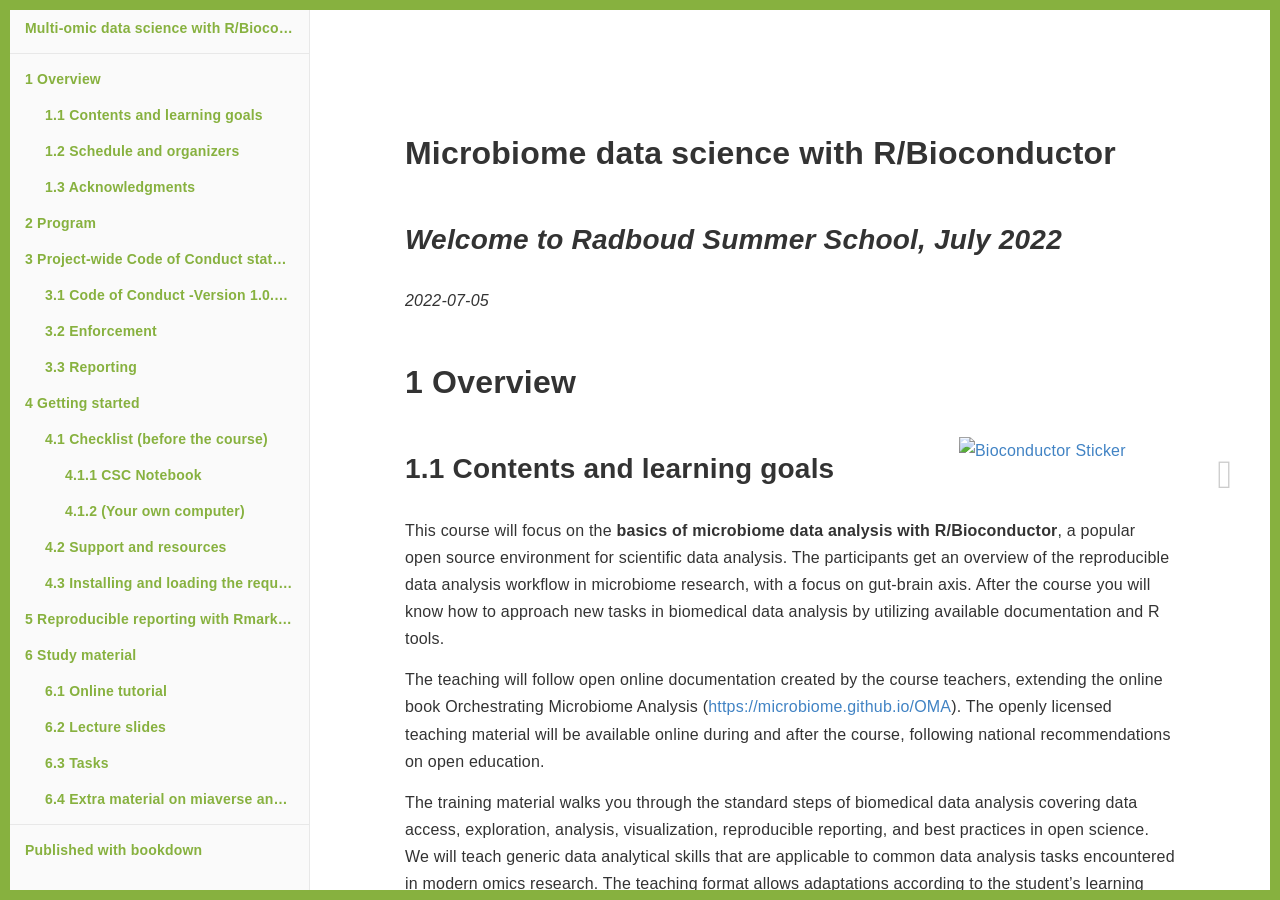
==== commit f2017c26: "Build book @d30cd14" ====
--- a/index.html
+++ b/index.html
@@ -4,25 +4,25 @@
 
   <meta charset="utf-8" />
   <meta http-equiv="X-UA-Compatible" content="IE=edge" />
-  <title>Multi-omic data science with R/Bioconductor</title>
+  <title>Microbiome data science with R/Bioconductor</title>
   <meta name="description" content="Course material" />
   <meta name="generator" content="bookdown 0.27 and GitBook 2.6.7" />
 
-  <meta property="og:title" content="Multi-omic data science with R/Bioconductor" />
+  <meta property="og:title" content="Microbiome data science with R/Bioconductor" />
   <meta property="og:type" content="book" />
   
   <meta property="og:description" content="Course material" />
   <meta name="github-repo" content="microbiome/course_2022_oulu" />
 
   <meta name="twitter:card" content="summary" />
-  <meta name="twitter:title" content="Multi-omic data science with R/Bioconductor" />
+  <meta name="twitter:title" content="Microbiome data science with R/Bioconductor" />
   
   <meta name="twitter:description" content="Course material" />
   
 
 
 
-<meta name="date" content="2022-06-30" />
+<meta name="date" content="2022-07-05" />
 
   <meta name="viewport" content="width=device-width, initial-scale=1" />
   <meta name="apple-mobile-web-app-capable" content="yes" />
@@ -161,16 +161,9 @@
 <ul>
 <li class="chapter" data-level="1.1" data-path="index.html"><a href="index.html#contents-and-learning-goals"><i class="fa fa-check"></i><b>1.1</b> Contents and learning goals</a></li>
 <li class="chapter" data-level="1.2" data-path="index.html"><a href="index.html#schedule-and-organizers"><i class="fa fa-check"></i><b>1.2</b> Schedule and organizers</a></li>
-<li class="chapter" data-level="1.3" data-path="index.html"><a href="index.html#how-to-apply"><i class="fa fa-check"></i><b>1.3</b> How to apply</a></li>
-<li class="chapter" data-level="1.4" data-path="index.html"><a href="index.html#acknowledgments"><i class="fa fa-check"></i><b>1.4</b> Acknowledgments</a></li>
-</ul></li>
-<li class="chapter" data-level="2" data-path="program.html"><a href="program.html"><i class="fa fa-check"></i><b>2</b> Program</a>
-<ul>
-<li class="chapter" data-level="2.1" data-path="program.html"><a href="program.html#day-1---open-data-science"><i class="fa fa-check"></i><b>2.1</b> Day 1 - Open data science</a></li>
-<li class="chapter" data-level="2.2" data-path="program.html"><a href="program.html#day-2---tabular-data"><i class="fa fa-check"></i><b>2.2</b> Day 2 - Tabular data</a></li>
-<li class="chapter" data-level="2.3" data-path="program.html"><a href="program.html#day-3---multi-assay-data"><i class="fa fa-check"></i><b>2.3</b> Day 3 - Multi-assay data</a></li>
-<li class="chapter" data-level="2.4" data-path="program.html"><a href="program.html#day-4---advanced-topics"><i class="fa fa-check"></i><b>2.4</b> Day 4 - Advanced topics</a></li>
-</ul></li>
+<li class="chapter" data-level="1.3" data-path="index.html"><a href="index.html#acknowledgments"><i class="fa fa-check"></i><b>1.3</b> Acknowledgments</a></li>
+</ul></li>
+<li class="chapter" data-level="2" data-path="program.html"><a href="program.html"><i class="fa fa-check"></i><b>2</b> Program</a></li>
 <li class="chapter" data-level="3" data-path="project-wide-code-of-conduct-statement-for-bioconductor.html"><a href="project-wide-code-of-conduct-statement-for-bioconductor.html"><i class="fa fa-check"></i><b>3</b> Project-wide Code of Conduct statement for Bioconductor</a>
 <ul>
 <li class="chapter" data-level="3.1" data-path="project-wide-code-of-conduct-statement-for-bioconductor.html"><a href="project-wide-code-of-conduct-statement-for-bioconductor.html#code-of-conduct--version-1.0.2-july-27-2021"><i class="fa fa-check"></i><b>3.1</b> Code of Conduct -Version 1.0.2 (July 27, 2021)</a></li>
@@ -207,7 +200,7 @@
       <div class="body-inner">
         <div class="book-header" role="navigation">
           <h1>
-            <i class="fa fa-circle-o-notch fa-spin"></i><a href="./">Multi-omic data science with R/Bioconductor</a>
+            <i class="fa fa-circle-o-notch fa-spin"></i><a href="./">Microbiome data science with R/Bioconductor</a>
           </h1>
         </div>
 
@@ -216,22 +209,22 @@
 
             <section class="normal" id="section-">
 <div id="header">
-<h1 class="title">Multi-omic data science with R/Bioconductor</h1>
-<h2 class="subtitle"><em>Welcome to Oulu Summer School, June 2022</em></h2>
-<p class="date"><em>2022-06-30</em></p>
+<h1 class="title">Microbiome data science with R/Bioconductor</h1>
+<h2 class="subtitle"><em>Welcome to Radboud Summer School, July 2022</em></h2>
+<p class="date"><em>2022-07-05</em></p>
 </div>
 <div id="overview" class="section level1 hasAnchor" number="1">
 <h1><span class="header-section-number">1</span> Overview<a href="index.html#overview" class="anchor-section" aria-label="Anchor link to header"></a></h1>
 <p><a href="https://bioconductor.org"><img src="https://github.com/Bioconductor/BiocStickers/raw/master/Bioconductor/Bioconductor-serial.gif" width="200" alt="Bioconductor Sticker" align="right" style="margin: 0 1em 0 1em" /></a></p>
 <div id="contents-and-learning-goals" class="section level2 hasAnchor" number="1.1">
 <h2><span class="header-section-number">1.1</span> Contents and learning goals<a href="index.html#contents-and-learning-goals" class="anchor-section" aria-label="Anchor link to header"></a></h2>
-<p>This course will teach the <strong>basics of biomedical data analysis with
-R/Bioconductor</strong>, a popular open source environment for scientific
-data analysis. The participants get an overview of the reproducible
-data analysis workflow in modern multi-omics, with a focus on recent
-examples from published microbiome studies. After the course you will
-know how to approach new tasks in biomedical data analysis by
-utilizing available documentation and R tools.</p>
+<p>This course will focus on the <strong>basics of microbiome data analysis
+with R/Bioconductor</strong>, a popular open source environment for
+scientific data analysis. The participants get an overview of the
+reproducible data analysis workflow in microbiome research, with a
+focus on gut-brain axis. After the course you will know how to
+approach new tasks in biomedical data analysis by utilizing available
+documentation and R tools.</p>
 <p>The teaching will follow open online documentation created by the
 course teachers, extending the online book Orchestrating Microbiome
 Analysis (<a href="https://microbiome.github.io/OMA" class="uri">https://microbiome.github.io/OMA</a>). The openly licensed
@@ -247,55 +240,19 @@
 </div>
 <div id="schedule-and-organizers" class="section level2 hasAnchor" number="1.2">
 <h2><span class="header-section-number">1.2</span> Schedule and organizers<a href="index.html#schedule-and-organizers" class="anchor-section" aria-label="Anchor link to header"></a></h2>
-<p>The course will be organized in a live format <a href="https://github.com/microbiome/course_2022_oulu/raw/main/flyer.pdf">(Flyer)</a></p>
-<p><strong>Venue</strong> University of Oulu. June 20-23, 2022.</p>
-<p><strong>Schedule</strong> Contact teaching daily between 9am – 5pm, including
-lectures, demonstrations, hands-on sessions, and breaks. A
+<p>The course will be organized in a live format <a href="https://www.ru.nl/radboudsummerschool/courses/2022/registration-longer-possible-brain-bacteria/">(website)</a></p>
+<p><strong>Venue</strong> University of Radboud. July 11-15, 2022.</p>
+<p><strong>Schedule</strong> A
 detailed schedule is available at the course website:
-(<a href="https://microbiome.github.io/course_2022_oulu" class="uri">https://microbiome.github.io/course_2022_oulu</a>).</p>
-<p><strong>Teachers and organizers</strong></p>
-<p><a href="https://datascience.utu.fi">Leo Lahti</a> is the main teacher and Associate Professor in Data Science at the University of Turku, with specialization on biomedical data analysis. Course assistants are <em>Tuomas Borman</em> (University of Turku) is one of the main developers of the open training material covered by the course, <em>Jenni Hekkala</em>, a PhD researcher at the University of Oulu, in the group of the course coordinator Docent <em>Justus Reunanen</em>, and <em>Rajesh Shigdel</em> who has supported the writing of the course material.</p>
-<p>The course is jointly organized by</p>
-<ul>
-<li>Health and Biosciences Doctoral Programme University of Oulu Graduate School</li>
-<li>Cancer &amp; Translational Medicine Research Unit, University of Oulu</li>
-<li>Department of Computing, University of Turku, Finland</li>
-<li>Finnish IT Center for Science (CSC) supports the course with cloud
-computing services</li>
-</ul>
-</div>
-<div id="how-to-apply" class="section level2 hasAnchor" number="1.3">
-<h2><span class="header-section-number">1.3</span> How to apply<a href="index.html#how-to-apply" class="anchor-section" aria-label="Anchor link to header"></a></h2>
-<p><strong>Target audience</strong></p>
-<p>The course is primarily designed for advanced MSc and PhD students,
-Postdocs, and biomedical researchers who wish to learn and develop new skills in
-scientific programming and biomedical data analysis. Academic students
-and researchers from Finland and abroad are welcome and encouraged to
-apply. The course has limited capacity of max 20 participants, and
-priority will given for local students from Oulu.</p>
+(<a href="https://www.ru.nl/radboudsummerschool/courses/2022/registration-longer-possible-brain-bacteria" class="uri">https://www.ru.nl/radboudsummerschool/courses/2022/registration-longer-possible-brain-bacteria</a>).</p>
 <p><strong>Expected background</strong> Some earlier experience with R or another
 programming language is recommended. However, this can be
 compensated by familiarizing with the course material in advance, if
 necessary. The teaching format allows adaptations according to the
 student’s learning speed.</p>
-<p><strong>Application</strong></p>
-<ul>
-<li>Send a brief motivation letter to Jenni Hekkala <a href="mailto:first.last@oulu.fi" class="email">first.last@oulu.fi</a></li>
-<li>Applications sent before May 20 will be given priority</li>
-</ul>
-<p><strong>Course fee</strong></p>
-<p>The course fee covers contact teaching and teaching material.</p>
-<ul>
-<li>285 euros with registration by May 20, 2022</li>
-<li>350 euros with registration after May 20, 2022</li>
-<li>Local students are exempted from the fee</li>
-</ul>
-<p><strong>Accommodation</strong></p>
-<p>Accommodation and travel costs are not included in the registration fee. For
-accommodation tips, see <a href="https://visitoulu.fi/en/arrival-overnight/" class="uri">https://visitoulu.fi/en/arrival-overnight/</a></p>
-</div>
-<div id="acknowledgments" class="section level2 hasAnchor" number="1.4">
-<h2><span class="header-section-number">1.4</span> Acknowledgments<a href="index.html#acknowledgments" class="anchor-section" aria-label="Anchor link to header"></a></h2>
+</div>
+<div id="acknowledgments" class="section level2 hasAnchor" number="1.3">
+<h2><span class="header-section-number">1.3</span> Acknowledgments<a href="index.html#acknowledgments" class="anchor-section" aria-label="Anchor link to header"></a></h2>
 <p><strong>Citation</strong> We thank all <a href="https://microbiome.github.io">developers and contributors</a> who have contributed open resources that supported the development of the training material. Kindly cite the course material as <span class="citation">Tuomas Borman and Leo Lahti (<a href="#ref-miacourse" role="doc-biblioref">2022</a>)</span></p>
 <p><strong>Contact</strong> See <a href="https://microbiome.github.io">https://microbiome.github.io</a></p>
 <p><strong>License and source code</strong></p>
@@ -306,8 +263,8 @@
 details on how to clone the repository and convert it into a gitbook,
 although this is not necessary for the training.</p>
 <ul>
-<li>Source code (github): <a href="https://github.com/microbiome/course_2022_oulu">miaverse teaching material</a></li>
-<li>Course page (html): <a href="https://microbiome.github.io/course_2022_oulu/">miaverse teaching material</a></li>
+<li>Source code (github): <a href="https://github.com/microbiome/course_2022_radboud">miaverse teaching material</a></li>
+<li>Course page (html): <a href="https://microbiome.github.io/course_2022_radboud/">miaverse teaching material</a></li>
 </ul>
 
 </div>
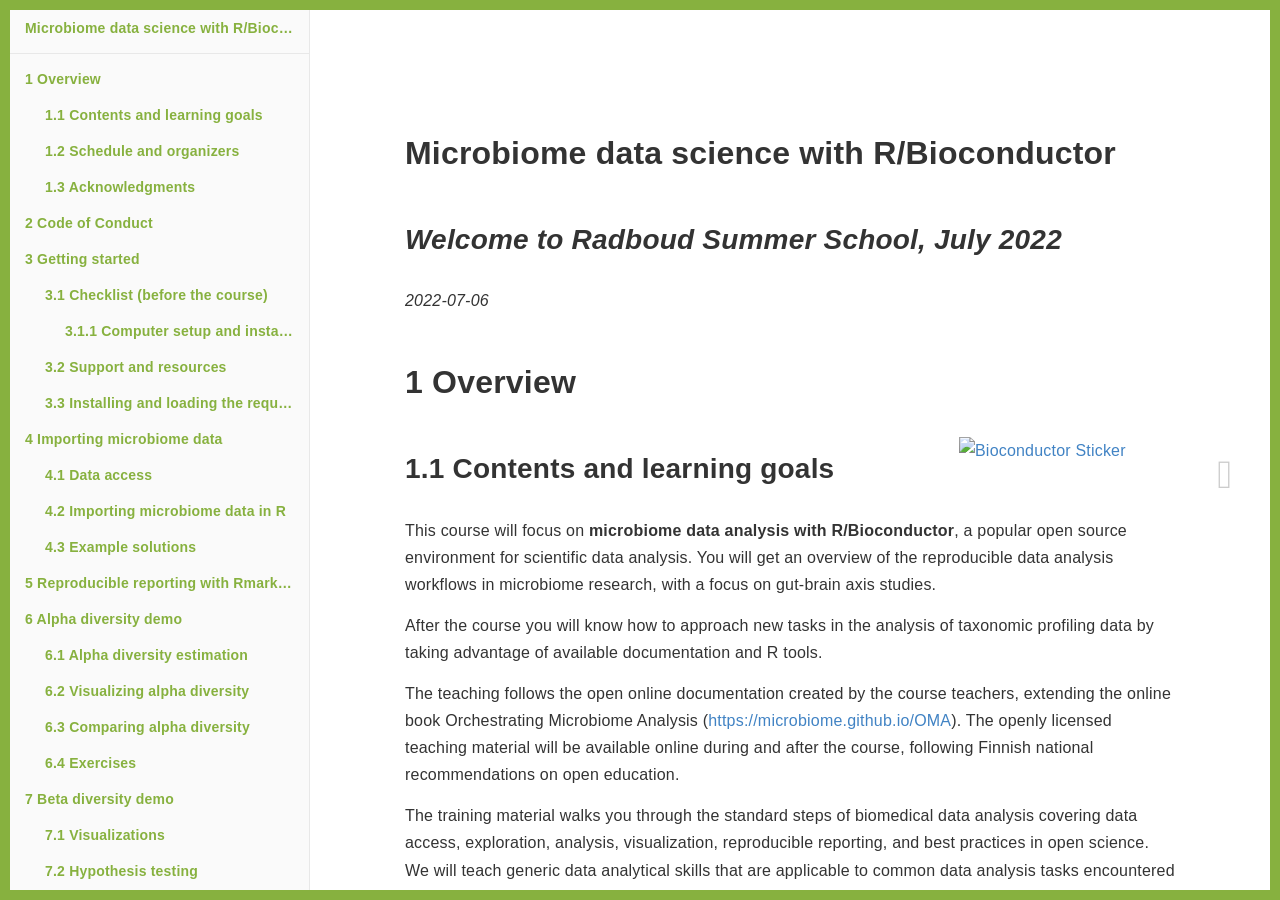
==== commit ec38cd26: "Build book @100471f" ====
--- a/index.html
+++ b/index.html
@@ -22,7 +22,7 @@
 
 
 
-<meta name="date" content="2022-07-05" />
+<meta name="date" content="2022-07-06" />
 
   <meta name="viewport" content="width=device-width, initial-scale=1" />
   <meta name="apple-mobile-web-app-capable" content="yes" />
@@ -30,7 +30,7 @@
   
   
 
-<link rel="next" href="program.html"/>
+<link rel="next" href="code-of-conduct.html"/>
 <script src="libs/jquery-3.6.0/jquery-3.6.0.min.js"></script>
 <script src="https://cdn.jsdelivr.net/npm/fuse.js@6.4.6/dist/fuse.min.js"></script>
 <link href="libs/gitbook-2.6.7/css/style.css" rel="stylesheet" />
@@ -154,7 +154,7 @@
       <nav role="navigation">
 
 <ul class="summary">
-<li><a href="./">Multi-omic data science with R/Bioconductor</a></li>
+<li><a href="./">Microbiome data science with R/Bioconductor</a></li>
 
 <li class="divider"></li>
 <li class="chapter" data-level="1" data-path="index.html"><a href="index.html"><i class="fa fa-check"></i><b>1</b> Overview</a>
@@ -163,30 +163,45 @@
 <li class="chapter" data-level="1.2" data-path="index.html"><a href="index.html#schedule-and-organizers"><i class="fa fa-check"></i><b>1.2</b> Schedule and organizers</a></li>
 <li class="chapter" data-level="1.3" data-path="index.html"><a href="index.html#acknowledgments"><i class="fa fa-check"></i><b>1.3</b> Acknowledgments</a></li>
 </ul></li>
-<li class="chapter" data-level="2" data-path="program.html"><a href="program.html"><i class="fa fa-check"></i><b>2</b> Program</a></li>
-<li class="chapter" data-level="3" data-path="project-wide-code-of-conduct-statement-for-bioconductor.html"><a href="project-wide-code-of-conduct-statement-for-bioconductor.html"><i class="fa fa-check"></i><b>3</b> Project-wide Code of Conduct statement for Bioconductor</a>
-<ul>
-<li class="chapter" data-level="3.1" data-path="project-wide-code-of-conduct-statement-for-bioconductor.html"><a href="project-wide-code-of-conduct-statement-for-bioconductor.html#code-of-conduct--version-1.0.2-july-27-2021"><i class="fa fa-check"></i><b>3.1</b> Code of Conduct -Version 1.0.2 (July 27, 2021)</a></li>
-<li class="chapter" data-level="3.2" data-path="project-wide-code-of-conduct-statement-for-bioconductor.html"><a href="project-wide-code-of-conduct-statement-for-bioconductor.html#enforcement"><i class="fa fa-check"></i><b>3.2</b> Enforcement</a></li>
-<li class="chapter" data-level="3.3" data-path="project-wide-code-of-conduct-statement-for-bioconductor.html"><a href="project-wide-code-of-conduct-statement-for-bioconductor.html#reporting"><i class="fa fa-check"></i><b>3.3</b> Reporting</a></li>
-</ul></li>
-<li class="chapter" data-level="4" data-path="start.html"><a href="start.html"><i class="fa fa-check"></i><b>4</b> Getting started</a>
-<ul>
-<li class="chapter" data-level="4.1" data-path="start.html"><a href="start.html#checklist-before-the-course"><i class="fa fa-check"></i><b>4.1</b> Checklist (before the course)</a>
-<ul>
-<li class="chapter" data-level="4.1.1" data-path="start.html"><a href="start.html#csc-notebook"><i class="fa fa-check"></i><b>4.1.1</b> CSC Notebook</a></li>
-<li class="chapter" data-level="4.1.2" data-path="start.html"><a href="start.html#your-own-computer"><i class="fa fa-check"></i><b>4.1.2</b> (Your own computer)</a></li>
-</ul></li>
-<li class="chapter" data-level="4.2" data-path="start.html"><a href="start.html#support-and-resources"><i class="fa fa-check"></i><b>4.2</b> Support and resources</a></li>
-<li class="chapter" data-level="4.3" data-path="start.html"><a href="start.html#packages"><i class="fa fa-check"></i><b>4.3</b> Installing and loading the required R packages</a></li>
+<li class="chapter" data-level="2" data-path="code-of-conduct.html"><a href="code-of-conduct.html"><i class="fa fa-check"></i><b>2</b> Code of Conduct</a></li>
+<li class="chapter" data-level="3" data-path="start.html"><a href="start.html"><i class="fa fa-check"></i><b>3</b> Getting started</a>
+<ul>
+<li class="chapter" data-level="3.1" data-path="start.html"><a href="start.html#checklist-before-the-course"><i class="fa fa-check"></i><b>3.1</b> Checklist (before the course)</a>
+<ul>
+<li class="chapter" data-level="3.1.1" data-path="start.html"><a href="start.html#computer-setup-and-installations"><i class="fa fa-check"></i><b>3.1.1</b> Computer setup and installations</a></li>
+</ul></li>
+<li class="chapter" data-level="3.2" data-path="start.html"><a href="start.html#support-and-resources"><i class="fa fa-check"></i><b>3.2</b> Support and resources</a></li>
+<li class="chapter" data-level="3.3" data-path="start.html"><a href="start.html#packages"><i class="fa fa-check"></i><b>3.3</b> Installing and loading the required R packages</a></li>
+</ul></li>
+<li class="chapter" data-level="4" data-path="importing-microbiome-data.html"><a href="importing-microbiome-data.html"><i class="fa fa-check"></i><b>4</b> Importing microbiome data</a>
+<ul>
+<li class="chapter" data-level="4.1" data-path="importing-microbiome-data.html"><a href="importing-microbiome-data.html#data-access"><i class="fa fa-check"></i><b>4.1</b> Data access</a></li>
+<li class="chapter" data-level="4.2" data-path="importing-microbiome-data.html"><a href="importing-microbiome-data.html#importing-microbiome-data-in-r"><i class="fa fa-check"></i><b>4.2</b> Importing microbiome data in R</a></li>
+<li class="chapter" data-level="4.3" data-path="importing-microbiome-data.html"><a href="importing-microbiome-data.html#example-solutions"><i class="fa fa-check"></i><b>4.3</b> Example solutions</a></li>
 </ul></li>
 <li class="chapter" data-level="5" data-path="reproducible-reporting-with-rmarkdown.html"><a href="reproducible-reporting-with-rmarkdown.html"><i class="fa fa-check"></i><b>5</b> Reproducible reporting with Rmarkdown</a></li>
-<li class="chapter" data-level="6" data-path="material.html"><a href="material.html"><i class="fa fa-check"></i><b>6</b> Study material</a>
-<ul>
-<li class="chapter" data-level="6.1" data-path="material.html"><a href="material.html#online-tutorial"><i class="fa fa-check"></i><b>6.1</b> Online tutorial</a></li>
-<li class="chapter" data-level="6.2" data-path="material.html"><a href="material.html#lecture-slides"><i class="fa fa-check"></i><b>6.2</b> Lecture slides</a></li>
-<li class="chapter" data-level="6.3" data-path="material.html"><a href="material.html#tasks"><i class="fa fa-check"></i><b>6.3</b> Tasks</a></li>
-<li class="chapter" data-level="6.4" data-path="material.html"><a href="material.html#extra-material-on-miaverse-and-r-programming"><i class="fa fa-check"></i><b>6.4</b> Extra material on miaverse and R programming</a></li>
+<li class="chapter" data-level="6" data-path="alpha-diversity-demo.html"><a href="alpha-diversity-demo.html"><i class="fa fa-check"></i><b>6</b> Alpha diversity demo</a>
+<ul>
+<li class="chapter" data-level="6.1" data-path="alpha-diversity-demo.html"><a href="alpha-diversity-demo.html#alpha-diversity-estimation"><i class="fa fa-check"></i><b>6.1</b> Alpha diversity estimation</a></li>
+<li class="chapter" data-level="6.2" data-path="alpha-diversity-demo.html"><a href="alpha-diversity-demo.html#visualizing-alpha-diversity"><i class="fa fa-check"></i><b>6.2</b> Visualizing alpha diversity</a></li>
+<li class="chapter" data-level="6.3" data-path="alpha-diversity-demo.html"><a href="alpha-diversity-demo.html#comparing-alpha-diversity"><i class="fa fa-check"></i><b>6.3</b> Comparing alpha diversity</a></li>
+<li class="chapter" data-level="6.4" data-path="alpha-diversity-demo.html"><a href="alpha-diversity-demo.html#exercises"><i class="fa fa-check"></i><b>6.4</b> Exercises</a></li>
+</ul></li>
+<li class="chapter" data-level="7" data-path="beta-diversity-demo.html"><a href="beta-diversity-demo.html"><i class="fa fa-check"></i><b>7</b> Beta diversity demo</a>
+<ul>
+<li class="chapter" data-level="7.1" data-path="beta-diversity-demo.html"><a href="beta-diversity-demo.html#visualizations"><i class="fa fa-check"></i><b>7.1</b> Visualizations</a></li>
+<li class="chapter" data-level="7.2" data-path="beta-diversity-demo.html"><a href="beta-diversity-demo.html#hypothesis-testing"><i class="fa fa-check"></i><b>7.2</b> Hypothesis testing</a>
+<ul>
+<li class="chapter" data-level="7.2.1" data-path="beta-diversity-demo.html"><a href="beta-diversity-demo.html#testing-the-differences-in-dispersion"><i class="fa fa-check"></i><b>7.2.1</b> Testing the differences in dispersion</a></li>
+</ul></li>
+<li class="chapter" data-level="7.3" data-path="beta-diversity-demo.html"><a href="beta-diversity-demo.html#exercises-1"><i class="fa fa-check"></i><b>7.3</b> Exercises</a></li>
+</ul></li>
+<li class="chapter" data-level="8" data-path="material.html"><a href="material.html"><i class="fa fa-check"></i><b>8</b> Study material</a>
+<ul>
+<li class="chapter" data-level="8.1" data-path="material.html"><a href="material.html#online-tutorial"><i class="fa fa-check"></i><b>8.1</b> Online tutorial</a></li>
+<li class="chapter" data-level="8.2" data-path="material.html"><a href="material.html#lecture-slides"><i class="fa fa-check"></i><b>8.2</b> Lecture slides</a></li>
+<li class="chapter" data-level="8.3" data-path="material.html"><a href="material.html#tasks"><i class="fa fa-check"></i><b>8.3</b> Tasks</a></li>
+<li class="chapter" data-level="8.4" data-path="material.html"><a href="material.html#extra-material-on-miaverse-and-r-programming"><i class="fa fa-check"></i><b>8.4</b> Extra material on miaverse and R programming</a></li>
 </ul></li>
 <li class="divider"></li>
 <li><a href="https://github.com/rstudio/bookdown" target="blank">Published with bookdown</a></li>
@@ -211,25 +226,26 @@
 <div id="header">
 <h1 class="title">Microbiome data science with R/Bioconductor</h1>
 <h2 class="subtitle"><em>Welcome to Radboud Summer School, July 2022</em></h2>
-<p class="date"><em>2022-07-05</em></p>
+<p class="date"><em>2022-07-06</em></p>
 </div>
 <div id="overview" class="section level1 hasAnchor" number="1">
 <h1><span class="header-section-number">1</span> Overview<a href="index.html#overview" class="anchor-section" aria-label="Anchor link to header"></a></h1>
 <p><a href="https://bioconductor.org"><img src="https://github.com/Bioconductor/BiocStickers/raw/master/Bioconductor/Bioconductor-serial.gif" width="200" alt="Bioconductor Sticker" align="right" style="margin: 0 1em 0 1em" /></a></p>
 <div id="contents-and-learning-goals" class="section level2 hasAnchor" number="1.1">
 <h2><span class="header-section-number">1.1</span> Contents and learning goals<a href="index.html#contents-and-learning-goals" class="anchor-section" aria-label="Anchor link to header"></a></h2>
-<p>This course will focus on the <strong>basics of microbiome data analysis
+<p>This course will focus on <strong>microbiome data analysis
 with R/Bioconductor</strong>, a popular open source environment for
-scientific data analysis. The participants get an overview of the
-reproducible data analysis workflow in microbiome research, with a
-focus on gut-brain axis. After the course you will know how to
-approach new tasks in biomedical data analysis by utilizing available
+scientific data analysis. You will get an overview of the
+reproducible data analysis workflows in microbiome research, with a
+focus on gut-brain axis studies.</p>
+<p>After the course you will know how to approach new tasks in the
+analysis of taxonomic profiling data by taking advantage of available
 documentation and R tools.</p>
-<p>The teaching will follow open online documentation created by the
+<p>The teaching follows the open online documentation created by the
 course teachers, extending the online book Orchestrating Microbiome
 Analysis (<a href="https://microbiome.github.io/OMA" class="uri">https://microbiome.github.io/OMA</a>). The openly licensed
 teaching material will be available online during and after the
-course, following national recommendations on open education.</p>
+course, following Finnish national recommendations on open education.</p>
 <p>The training material walks you through the standard steps of
 biomedical data analysis covering data access, exploration, analysis,
 visualization, reproducible reporting, and best practices in open
@@ -240,39 +256,38 @@
 </div>
 <div id="schedule-and-organizers" class="section level2 hasAnchor" number="1.2">
 <h2><span class="header-section-number">1.2</span> Schedule and organizers<a href="index.html#schedule-and-organizers" class="anchor-section" aria-label="Anchor link to header"></a></h2>
-<p>The course will be organized in a live format <a href="https://www.ru.nl/radboudsummerschool/courses/2022/registration-longer-possible-brain-bacteria/">(website)</a></p>
+<p><strong>Format</strong> In-person course. For detailed schedule, see the
+<a href="https://www.ru.nl/radboudsummerschool/courses/2022/registration-longer-possible-brain-bacteria">course
+website</a>.</p>
 <p><strong>Venue</strong> University of Radboud. July 11-15, 2022.</p>
-<p><strong>Schedule</strong> A
-detailed schedule is available at the course website:
-(<a href="https://www.ru.nl/radboudsummerschool/courses/2022/registration-longer-possible-brain-bacteria" class="uri">https://www.ru.nl/radboudsummerschool/courses/2022/registration-longer-possible-brain-bacteria</a>).</p>
-<p><strong>Expected background</strong> Some earlier experience with R or another
-programming language is recommended. However, this can be
-compensated by familiarizing with the course material in advance, if
-necessary. The teaching format allows adaptations according to the
-student’s learning speed.</p>
+<p><strong>Expected background</strong></p>
+<p><strong>Target audience</strong> The course is primarily designed for advanced MSc
+and PhD students, Postdocs, and biomedical researchers who wish to
+learn new skills in scientific programming and biomedical data
+analysis. Academic students and researchers encouraged to
+apply. Priority will be given for local students. Some earlier
+experience with R or another programming language is recommended.</p>
+<p><strong>Preparation</strong> Advance preparation is expected. Online support is available. See section <a href="start.html#start">3</a> for instructions.</p>
 </div>
 <div id="acknowledgments" class="section level2 hasAnchor" number="1.3">
 <h2><span class="header-section-number">1.3</span> Acknowledgments<a href="index.html#acknowledgments" class="anchor-section" aria-label="Anchor link to header"></a></h2>
-<p><strong>Citation</strong> We thank all <a href="https://microbiome.github.io">developers and contributors</a> who have contributed open resources that supported the development of the training material. Kindly cite the course material as <span class="citation">Tuomas Borman and Leo Lahti (<a href="#ref-miacourse" role="doc-biblioref">2022</a>)</span></p>
+<p><strong>Citation</strong> We thank all <a href="https://microbiome.github.io">developers and contributors</a> who have contributed open resources that supported the development of the training material. Kindly cite the course material as <span class="citation">Borman et al. (<a href="#ref-radboud2022course" role="doc-biblioref">2022</a>)</span></p>
 <p><strong>Contact</strong> See <a href="https://microbiome.github.io">https://microbiome.github.io</a></p>
 <p><strong>License and source code</strong></p>
-<p>All material is released under the open <a href="LICENSE">CC BY-NC-SA 3.0 License</a> and available online during and after the course, following the <a href="https://avointiede.fi/fi/linjaukset-ja-aineistot/kotimaiset-linjaukset/oppimisen-ja-oppimateriaalien-avoimuuden-linjaus">recommendations on open teaching materials</a> of the national open science coordination in Finland**.</p>
-<p>The source code of this repository is reproducible and contains
-the Rmd files with executable code. All files can be rendered at one
-go by running the file <a href="main.R">main.R</a>. You can check the file for
-details on how to clone the repository and convert it into a gitbook,
-although this is not necessary for the training.</p>
-<ul>
-<li>Source code (github): <a href="https://github.com/microbiome/course_2022_radboud">miaverse teaching material</a></li>
-<li>Course page (html): <a href="https://microbiome.github.io/course_2022_radboud/">miaverse teaching material</a></li>
-</ul>
+<p>All material is released under the open <a href="LICENSE">CC BY-NC-SA 3.0
+License</a> and available online during and after the course,
+following the <a href="https://avointiede.fi/fi/linjaukset-ja-aineistot/kotimaiset-linjaukset/oppimisen-ja-oppimateriaalien-avoimuuden-linjaus">recommendations on open teaching
+materials</a>
+of the national open science coordination in Finland. The source code
+of this repository is reproducible and contains the Rmd files with
+executable code. See <a href="README.md">README</a>.</p>
 
 </div>
 </div>
 <h3>References</h3>
 <div id="refs" class="references csl-bib-body hanging-indent">
-<div id="ref-miacourse" class="csl-entry">
-Tuomas Borman, and Leo Lahti. 2022. <em>Multi-Omic Data Science with r/Bioconductor</em>. <a href="https://microbiome.github.io">microbiome.github.io</a>.
+<div id="ref-radboud2022course" class="csl-entry">
+Borman, Tuomas, Henrik Eckerman, Anna Aatsinki, and Leo Lahti. 2022. <em>Microbiome Data Science with r/Bioconductor. Radboud Summer School.</em> <a href="https://microbiome.github.io/course_2022_radboud">microbiome.github.io/course_2022_radboud</a>.
 </div>
 </div>
             </section>
@@ -281,7 +296,7 @@
         </div>
       </div>
 
-<a href="program.html" class="navigation navigation-next navigation-unique" aria-label="Next page"><i class="fa fa-angle-right"></i></a>
+<a href="code-of-conduct.html" class="navigation navigation-next navigation-unique" aria-label="Next page"><i class="fa fa-angle-right"></i></a>
     </div>
   </div>
 <script src="libs/gitbook-2.6.7/js/app.min.js"></script>
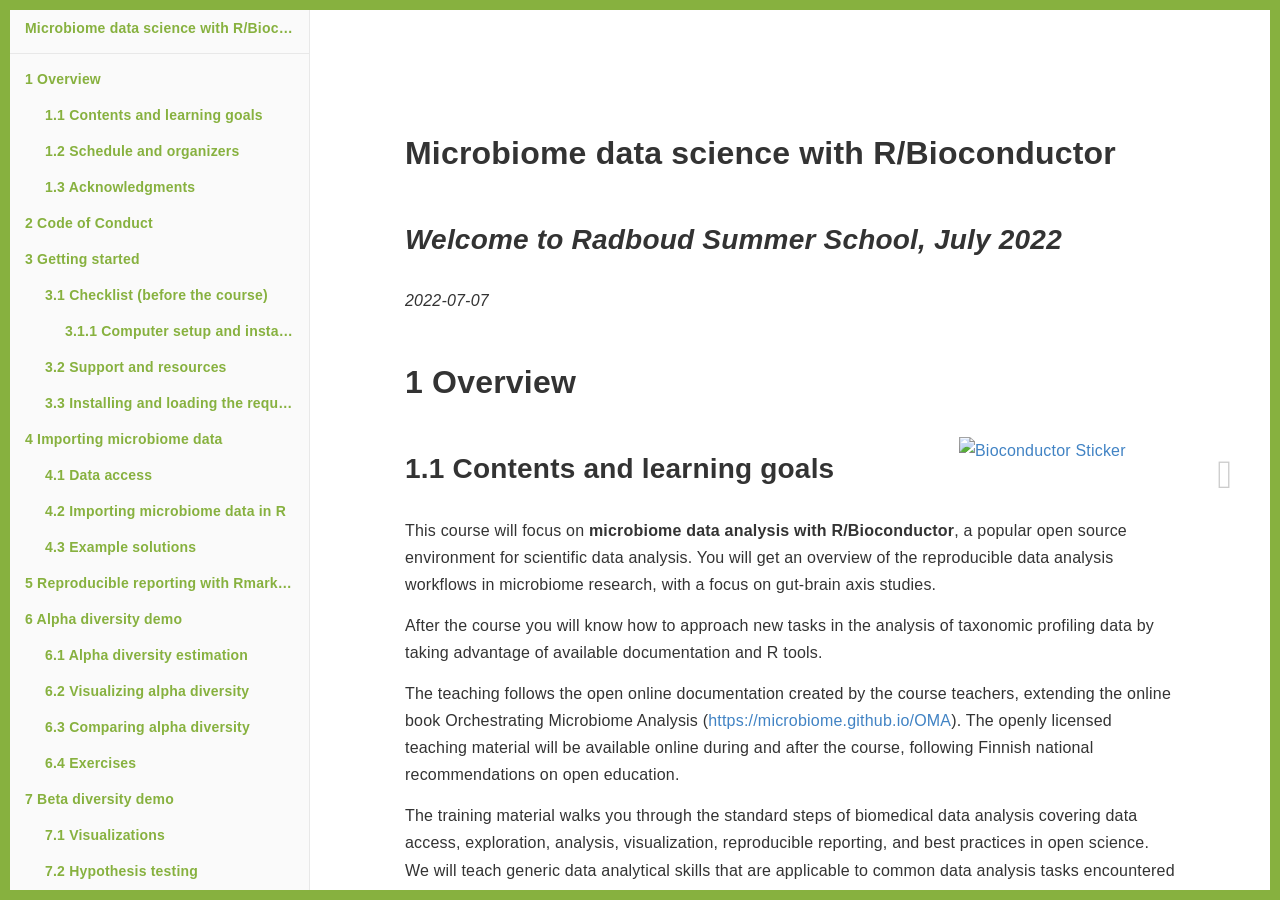
==== commit aa5a6f70: "Build book @ec38cd2" ====
--- a/index.html
+++ b/index.html
@@ -22,7 +22,7 @@
 
 
 
-<meta name="date" content="2022-07-06" />
+<meta name="date" content="2022-07-07" />
 
   <meta name="viewport" content="width=device-width, initial-scale=1" />
   <meta name="apple-mobile-web-app-capable" content="yes" />
@@ -226,7 +226,7 @@
 <div id="header">
 <h1 class="title">Microbiome data science with R/Bioconductor</h1>
 <h2 class="subtitle"><em>Welcome to Radboud Summer School, July 2022</em></h2>
-<p class="date"><em>2022-07-06</em></p>
+<p class="date"><em>2022-07-07</em></p>
 </div>
 <div id="overview" class="section level1 hasAnchor" number="1">
 <h1><span class="header-section-number">1</span> Overview<a href="index.html#overview" class="anchor-section" aria-label="Anchor link to header"></a></h1>
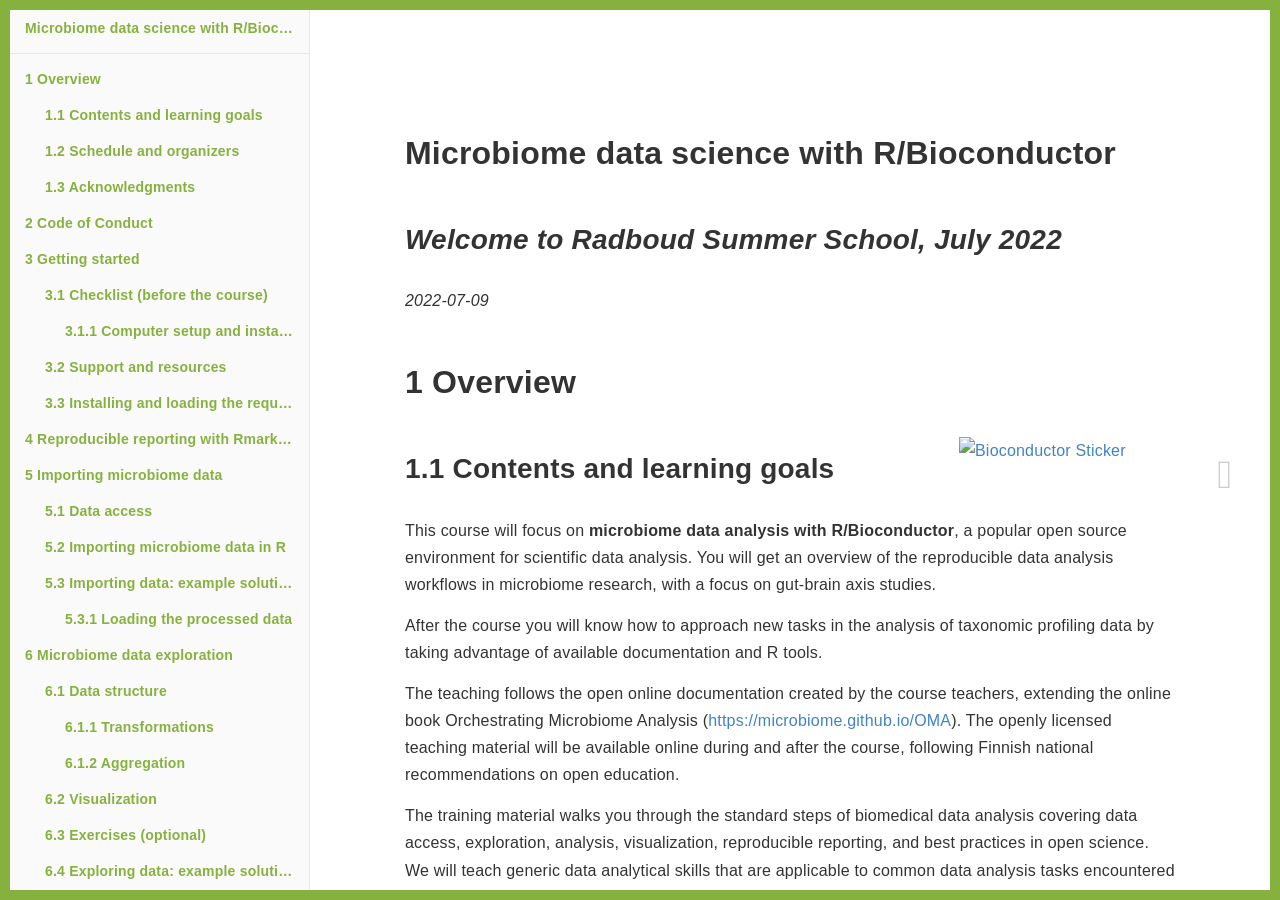
==== commit a905dacb: "Build book @aa5a6f7" ====
--- a/index.html
+++ b/index.html
@@ -22,7 +22,7 @@
 
 
 
-<meta name="date" content="2022-07-07" />
+<meta name="date" content="2022-07-09" />
 
   <meta name="viewport" content="width=device-width, initial-scale=1" />
   <meta name="apple-mobile-web-app-capable" content="yes" />
@@ -51,6 +51,8 @@
 <link href="libs/anchor-sections-1.1.0/anchor-sections.css" rel="stylesheet" />
 <link href="libs/anchor-sections-1.1.0/anchor-sections-hash.css" rel="stylesheet" />
 <script src="libs/anchor-sections-1.1.0/anchor-sections.js"></script>
+<script src="libs/kePrint-0.0.1/kePrint.js"></script>
+<link href="libs/lightable-0.0.1/lightable.css" rel="stylesheet" />
 
 
 <style type="text/css">
@@ -173,35 +175,49 @@
 <li class="chapter" data-level="3.2" data-path="start.html"><a href="start.html#support-and-resources"><i class="fa fa-check"></i><b>3.2</b> Support and resources</a></li>
 <li class="chapter" data-level="3.3" data-path="start.html"><a href="start.html#packages"><i class="fa fa-check"></i><b>3.3</b> Installing and loading the required R packages</a></li>
 </ul></li>
-<li class="chapter" data-level="4" data-path="importing-microbiome-data.html"><a href="importing-microbiome-data.html"><i class="fa fa-check"></i><b>4</b> Importing microbiome data</a>
-<ul>
-<li class="chapter" data-level="4.1" data-path="importing-microbiome-data.html"><a href="importing-microbiome-data.html#data-access"><i class="fa fa-check"></i><b>4.1</b> Data access</a></li>
-<li class="chapter" data-level="4.2" data-path="importing-microbiome-data.html"><a href="importing-microbiome-data.html#importing-microbiome-data-in-r"><i class="fa fa-check"></i><b>4.2</b> Importing microbiome data in R</a></li>
-<li class="chapter" data-level="4.3" data-path="importing-microbiome-data.html"><a href="importing-microbiome-data.html#example-solutions"><i class="fa fa-check"></i><b>4.3</b> Example solutions</a></li>
-</ul></li>
-<li class="chapter" data-level="5" data-path="reproducible-reporting-with-rmarkdown.html"><a href="reproducible-reporting-with-rmarkdown.html"><i class="fa fa-check"></i><b>5</b> Reproducible reporting with Rmarkdown</a></li>
-<li class="chapter" data-level="6" data-path="alpha-diversity-demo.html"><a href="alpha-diversity-demo.html"><i class="fa fa-check"></i><b>6</b> Alpha diversity demo</a>
-<ul>
-<li class="chapter" data-level="6.1" data-path="alpha-diversity-demo.html"><a href="alpha-diversity-demo.html#alpha-diversity-estimation"><i class="fa fa-check"></i><b>6.1</b> Alpha diversity estimation</a></li>
-<li class="chapter" data-level="6.2" data-path="alpha-diversity-demo.html"><a href="alpha-diversity-demo.html#visualizing-alpha-diversity"><i class="fa fa-check"></i><b>6.2</b> Visualizing alpha diversity</a></li>
-<li class="chapter" data-level="6.3" data-path="alpha-diversity-demo.html"><a href="alpha-diversity-demo.html#comparing-alpha-diversity"><i class="fa fa-check"></i><b>6.3</b> Comparing alpha diversity</a></li>
-<li class="chapter" data-level="6.4" data-path="alpha-diversity-demo.html"><a href="alpha-diversity-demo.html#exercises"><i class="fa fa-check"></i><b>6.4</b> Exercises</a></li>
-</ul></li>
-<li class="chapter" data-level="7" data-path="beta-diversity-demo.html"><a href="beta-diversity-demo.html"><i class="fa fa-check"></i><b>7</b> Beta diversity demo</a>
-<ul>
-<li class="chapter" data-level="7.1" data-path="beta-diversity-demo.html"><a href="beta-diversity-demo.html#visualizations"><i class="fa fa-check"></i><b>7.1</b> Visualizations</a></li>
-<li class="chapter" data-level="7.2" data-path="beta-diversity-demo.html"><a href="beta-diversity-demo.html#hypothesis-testing"><i class="fa fa-check"></i><b>7.2</b> Hypothesis testing</a>
-<ul>
-<li class="chapter" data-level="7.2.1" data-path="beta-diversity-demo.html"><a href="beta-diversity-demo.html#testing-the-differences-in-dispersion"><i class="fa fa-check"></i><b>7.2.1</b> Testing the differences in dispersion</a></li>
-</ul></li>
-<li class="chapter" data-level="7.3" data-path="beta-diversity-demo.html"><a href="beta-diversity-demo.html#exercises-1"><i class="fa fa-check"></i><b>7.3</b> Exercises</a></li>
-</ul></li>
-<li class="chapter" data-level="8" data-path="material.html"><a href="material.html"><i class="fa fa-check"></i><b>8</b> Study material</a>
-<ul>
-<li class="chapter" data-level="8.1" data-path="material.html"><a href="material.html#online-tutorial"><i class="fa fa-check"></i><b>8.1</b> Online tutorial</a></li>
-<li class="chapter" data-level="8.2" data-path="material.html"><a href="material.html#lecture-slides"><i class="fa fa-check"></i><b>8.2</b> Lecture slides</a></li>
-<li class="chapter" data-level="8.3" data-path="material.html"><a href="material.html#tasks"><i class="fa fa-check"></i><b>8.3</b> Tasks</a></li>
-<li class="chapter" data-level="8.4" data-path="material.html"><a href="material.html#extra-material-on-miaverse-and-r-programming"><i class="fa fa-check"></i><b>8.4</b> Extra material on miaverse and R programming</a></li>
+<li class="chapter" data-level="4" data-path="reproducible-reporting-with-rmarkdown.html"><a href="reproducible-reporting-with-rmarkdown.html"><i class="fa fa-check"></i><b>4</b> Reproducible reporting with Rmarkdown</a></li>
+<li class="chapter" data-level="5" data-path="importing-microbiome-data.html"><a href="importing-microbiome-data.html"><i class="fa fa-check"></i><b>5</b> Importing microbiome data</a>
+<ul>
+<li class="chapter" data-level="5.1" data-path="importing-microbiome-data.html"><a href="importing-microbiome-data.html#data-access"><i class="fa fa-check"></i><b>5.1</b> Data access</a></li>
+<li class="chapter" data-level="5.2" data-path="importing-microbiome-data.html"><a href="importing-microbiome-data.html#importing-microbiome-data-in-r"><i class="fa fa-check"></i><b>5.2</b> Importing microbiome data in R</a></li>
+<li class="chapter" data-level="5.3" data-path="importing-microbiome-data.html"><a href="importing-microbiome-data.html#importing-data-example-solutions"><i class="fa fa-check"></i><b>5.3</b> Importing data: example solutions</a>
+<ul>
+<li class="chapter" data-level="5.3.1" data-path="importing-microbiome-data.html"><a href="importing-microbiome-data.html#loading-the-processed-data"><i class="fa fa-check"></i><b>5.3.1</b> Loading the processed data</a></li>
+</ul></li>
+</ul></li>
+<li class="chapter" data-level="6" data-path="microbiome-data-exploration.html"><a href="microbiome-data-exploration.html"><i class="fa fa-check"></i><b>6</b> Microbiome data exploration</a>
+<ul>
+<li class="chapter" data-level="6.1" data-path="microbiome-data-exploration.html"><a href="microbiome-data-exploration.html#data-structure"><i class="fa fa-check"></i><b>6.1</b> Data structure</a>
+<ul>
+<li class="chapter" data-level="6.1.1" data-path="microbiome-data-exploration.html"><a href="microbiome-data-exploration.html#transformations"><i class="fa fa-check"></i><b>6.1.1</b> Transformations</a></li>
+<li class="chapter" data-level="6.1.2" data-path="microbiome-data-exploration.html"><a href="microbiome-data-exploration.html#aggregation"><i class="fa fa-check"></i><b>6.1.2</b> Aggregation</a></li>
+</ul></li>
+<li class="chapter" data-level="6.2" data-path="microbiome-data-exploration.html"><a href="microbiome-data-exploration.html#visualization"><i class="fa fa-check"></i><b>6.2</b> Visualization</a></li>
+<li class="chapter" data-level="6.3" data-path="microbiome-data-exploration.html"><a href="microbiome-data-exploration.html#exercises-optional"><i class="fa fa-check"></i><b>6.3</b> Exercises (optional)</a></li>
+<li class="chapter" data-level="6.4" data-path="microbiome-data-exploration.html"><a href="microbiome-data-exploration.html#exploring-data-example-solutions"><i class="fa fa-check"></i><b>6.4</b> Exploring data: example solutions</a></li>
+</ul></li>
+<li class="chapter" data-level="7" data-path="alpha-diversity-demo.html"><a href="alpha-diversity-demo.html"><i class="fa fa-check"></i><b>7</b> Alpha diversity demo</a>
+<ul>
+<li class="chapter" data-level="7.1" data-path="alpha-diversity-demo.html"><a href="alpha-diversity-demo.html#alpha-diversity-estimation"><i class="fa fa-check"></i><b>7.1</b> Alpha diversity estimation</a></li>
+<li class="chapter" data-level="7.2" data-path="alpha-diversity-demo.html"><a href="alpha-diversity-demo.html#visualizing-alpha-diversity"><i class="fa fa-check"></i><b>7.2</b> Visualizing alpha diversity</a></li>
+<li class="chapter" data-level="7.3" data-path="alpha-diversity-demo.html"><a href="alpha-diversity-demo.html#comparing-alpha-diversity"><i class="fa fa-check"></i><b>7.3</b> Comparing alpha diversity</a></li>
+<li class="chapter" data-level="7.4" data-path="alpha-diversity-demo.html"><a href="alpha-diversity-demo.html#exercises"><i class="fa fa-check"></i><b>7.4</b> Exercises</a></li>
+</ul></li>
+<li class="chapter" data-level="8" data-path="beta-diversity-demo.html"><a href="beta-diversity-demo.html"><i class="fa fa-check"></i><b>8</b> Beta diversity demo</a>
+<ul>
+<li class="chapter" data-level="8.1" data-path="beta-diversity-demo.html"><a href="beta-diversity-demo.html#visualizations"><i class="fa fa-check"></i><b>8.1</b> Visualizations</a></li>
+<li class="chapter" data-level="8.2" data-path="beta-diversity-demo.html"><a href="beta-diversity-demo.html#hypothesis-testing"><i class="fa fa-check"></i><b>8.2</b> Hypothesis testing</a>
+<ul>
+<li class="chapter" data-level="8.2.1" data-path="beta-diversity-demo.html"><a href="beta-diversity-demo.html#testing-the-differences-in-dispersion"><i class="fa fa-check"></i><b>8.2.1</b> Testing the differences in dispersion</a></li>
+</ul></li>
+<li class="chapter" data-level="8.3" data-path="beta-diversity-demo.html"><a href="beta-diversity-demo.html#exercises-1"><i class="fa fa-check"></i><b>8.3</b> Exercises</a></li>
+</ul></li>
+<li class="chapter" data-level="9" data-path="material.html"><a href="material.html"><i class="fa fa-check"></i><b>9</b> Study material</a>
+<ul>
+<li class="chapter" data-level="9.1" data-path="material.html"><a href="material.html#online-tutorial"><i class="fa fa-check"></i><b>9.1</b> Online tutorial</a></li>
+<li class="chapter" data-level="9.2" data-path="material.html"><a href="material.html#lecture-slides"><i class="fa fa-check"></i><b>9.2</b> Lecture slides</a></li>
+<li class="chapter" data-level="9.3" data-path="material.html"><a href="material.html#tasks"><i class="fa fa-check"></i><b>9.3</b> Tasks</a></li>
+<li class="chapter" data-level="9.4" data-path="material.html"><a href="material.html#extra-material-on-miaverse-and-r-programming"><i class="fa fa-check"></i><b>9.4</b> Extra material on miaverse and R programming</a></li>
 </ul></li>
 <li class="divider"></li>
 <li><a href="https://github.com/rstudio/bookdown" target="blank">Published with bookdown</a></li>
@@ -226,7 +242,7 @@
 <div id="header">
 <h1 class="title">Microbiome data science with R/Bioconductor</h1>
 <h2 class="subtitle"><em>Welcome to Radboud Summer School, July 2022</em></h2>
-<p class="date"><em>2022-07-07</em></p>
+<p class="date"><em>2022-07-09</em></p>
 </div>
 <div id="overview" class="section level1 hasAnchor" number="1">
 <h1><span class="header-section-number">1</span> Overview<a href="index.html#overview" class="anchor-section" aria-label="Anchor link to header"></a></h1>
@@ -338,7 +354,7 @@
 "link": null,
 "text": null
 },
-"download": ["oulu2022_material.pdf"],
+"download": ["radboud2022_material.pdf"],
 "search": {
 "engine": "fuse",
 "options": null
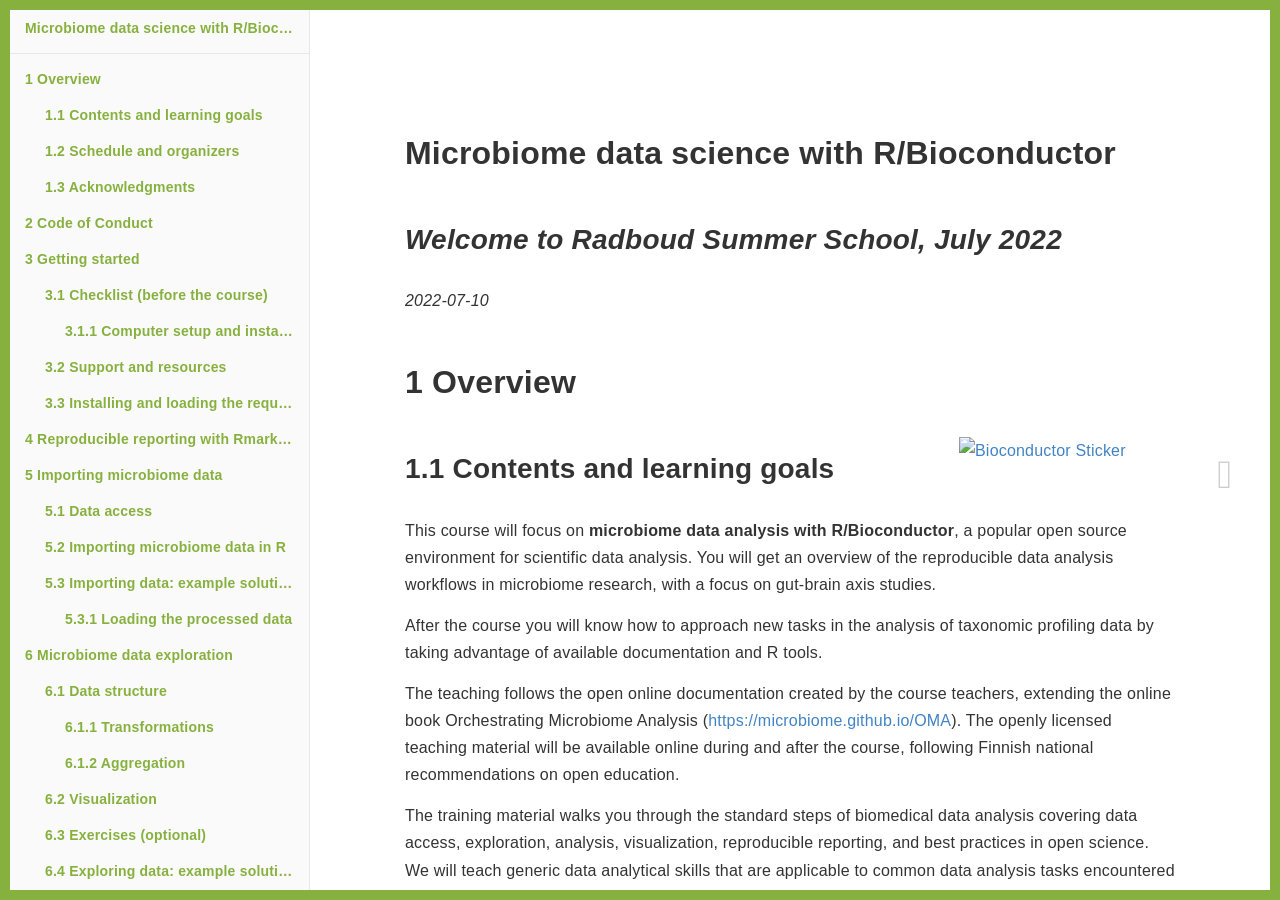
==== commit 70bcc112: "Build book @6cfd8de" ====
--- a/index.html
+++ b/index.html
@@ -22,7 +22,7 @@
 
 
 
-<meta name="date" content="2022-07-09" />
+<meta name="date" content="2022-07-10" />
 
   <meta name="viewport" content="width=device-width, initial-scale=1" />
   <meta name="apple-mobile-web-app-capable" content="yes" />
@@ -242,7 +242,7 @@
 <div id="header">
 <h1 class="title">Microbiome data science with R/Bioconductor</h1>
 <h2 class="subtitle"><em>Welcome to Radboud Summer School, July 2022</em></h2>
-<p class="date"><em>2022-07-09</em></p>
+<p class="date"><em>2022-07-10</em></p>
 </div>
 <div id="overview" class="section level1 hasAnchor" number="1">
 <h1><span class="header-section-number">1</span> Overview<a href="index.html#overview" class="anchor-section" aria-label="Anchor link to header"></a></h1>
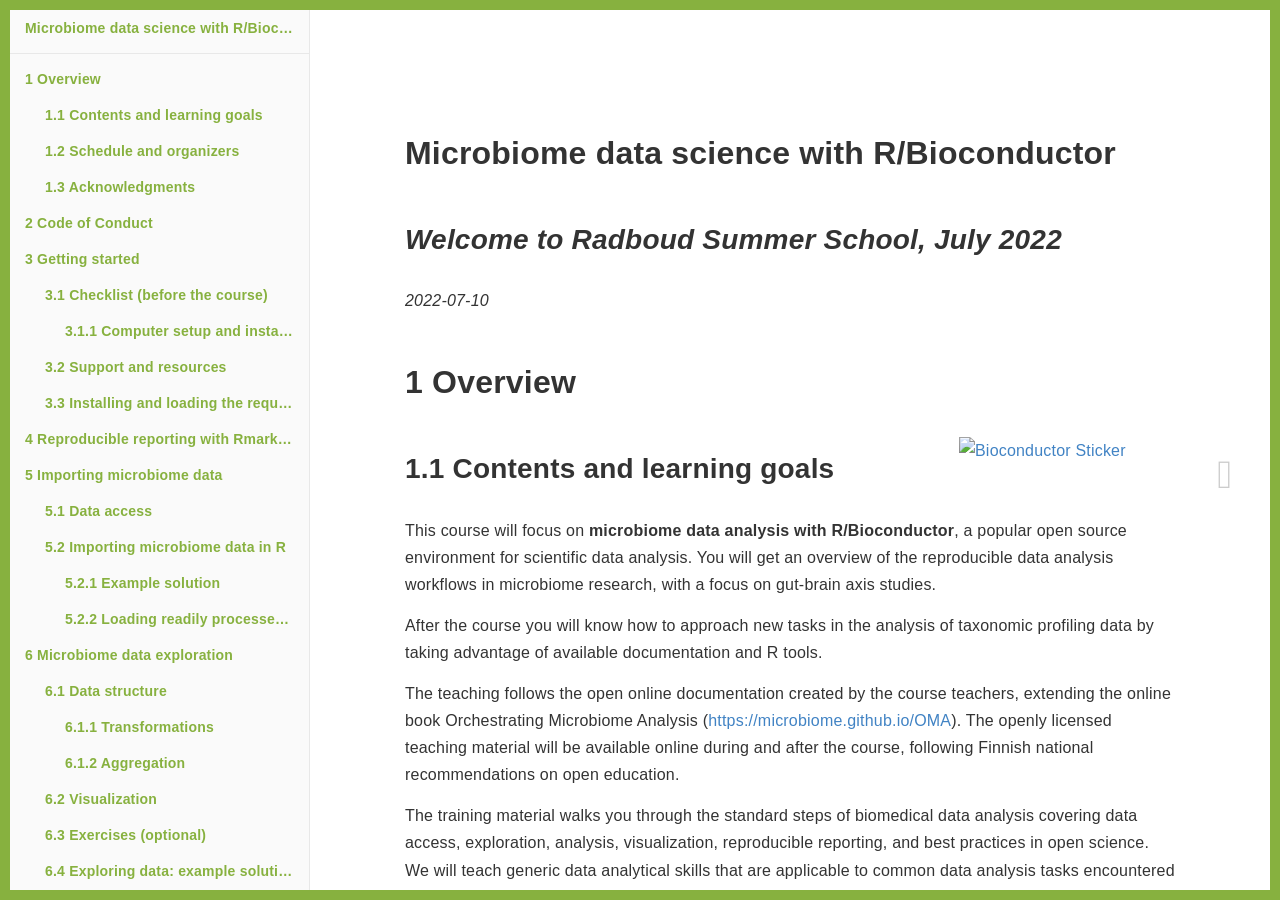
==== commit af5cf509: "Build book @70bcc11" ====
--- a/index.html
+++ b/index.html
@@ -179,10 +179,10 @@
 <li class="chapter" data-level="5" data-path="importing-microbiome-data.html"><a href="importing-microbiome-data.html"><i class="fa fa-check"></i><b>5</b> Importing microbiome data</a>
 <ul>
 <li class="chapter" data-level="5.1" data-path="importing-microbiome-data.html"><a href="importing-microbiome-data.html#data-access"><i class="fa fa-check"></i><b>5.1</b> Data access</a></li>
-<li class="chapter" data-level="5.2" data-path="importing-microbiome-data.html"><a href="importing-microbiome-data.html#importing-microbiome-data-in-r"><i class="fa fa-check"></i><b>5.2</b> Importing microbiome data in R</a></li>
-<li class="chapter" data-level="5.3" data-path="importing-microbiome-data.html"><a href="importing-microbiome-data.html#importing-data-example-solutions"><i class="fa fa-check"></i><b>5.3</b> Importing data: example solutions</a>
-<ul>
-<li class="chapter" data-level="5.3.1" data-path="importing-microbiome-data.html"><a href="importing-microbiome-data.html#loading-the-processed-data"><i class="fa fa-check"></i><b>5.3.1</b> Loading the processed data</a></li>
+<li class="chapter" data-level="5.2" data-path="importing-microbiome-data.html"><a href="importing-microbiome-data.html#importing-microbiome-data-in-r"><i class="fa fa-check"></i><b>5.2</b> Importing microbiome data in R</a>
+<ul>
+<li class="chapter" data-level="5.2.1" data-path="importing-microbiome-data.html"><a href="importing-microbiome-data.html#example-solution"><i class="fa fa-check"></i><b>5.2.1</b> Example solution</a></li>
+<li class="chapter" data-level="5.2.2" data-path="importing-microbiome-data.html"><a href="importing-microbiome-data.html#loading-readily-processed-data"><i class="fa fa-check"></i><b>5.2.2</b> Loading readily processed data</a></li>
 </ul></li>
 </ul></li>
 <li class="chapter" data-level="6" data-path="microbiome-data-exploration.html"><a href="microbiome-data-exploration.html"><i class="fa fa-check"></i><b>6</b> Microbiome data exploration</a>
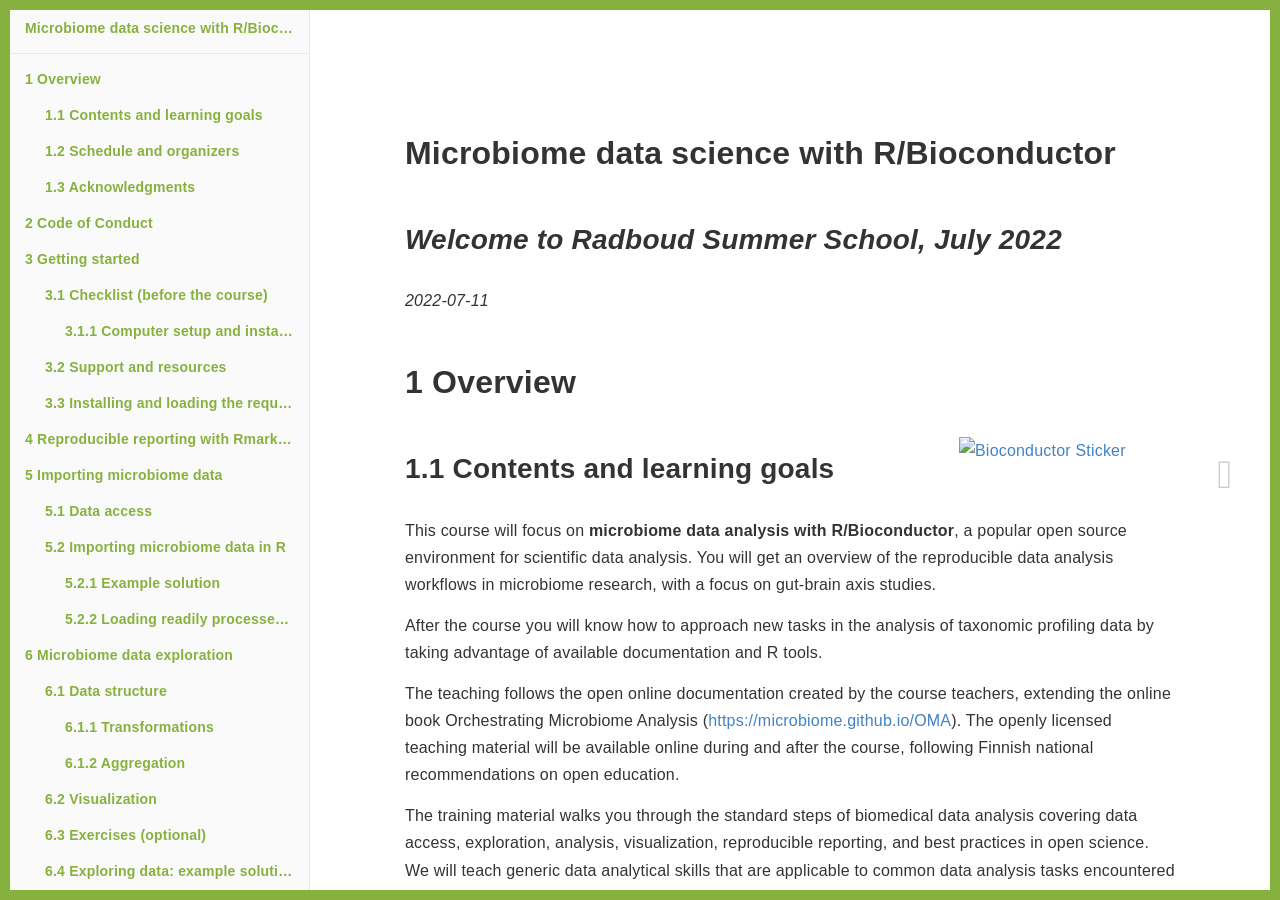
==== commit e5c37f4e: "Build book @af5cf50" ====
--- a/index.html
+++ b/index.html
@@ -22,7 +22,7 @@
 
 
 
-<meta name="date" content="2022-07-10" />
+<meta name="date" content="2022-07-11" />
 
   <meta name="viewport" content="width=device-width, initial-scale=1" />
   <meta name="apple-mobile-web-app-capable" content="yes" />
@@ -212,12 +212,23 @@
 </ul></li>
 <li class="chapter" data-level="8.3" data-path="beta-diversity-demo.html"><a href="beta-diversity-demo.html#exercises-1"><i class="fa fa-check"></i><b>8.3</b> Exercises</a></li>
 </ul></li>
-<li class="chapter" data-level="9" data-path="material.html"><a href="material.html"><i class="fa fa-check"></i><b>9</b> Study material</a>
-<ul>
-<li class="chapter" data-level="9.1" data-path="material.html"><a href="material.html#online-tutorial"><i class="fa fa-check"></i><b>9.1</b> Online tutorial</a></li>
-<li class="chapter" data-level="9.2" data-path="material.html"><a href="material.html#lecture-slides"><i class="fa fa-check"></i><b>9.2</b> Lecture slides</a></li>
-<li class="chapter" data-level="9.3" data-path="material.html"><a href="material.html#tasks"><i class="fa fa-check"></i><b>9.3</b> Tasks</a></li>
-<li class="chapter" data-level="9.4" data-path="material.html"><a href="material.html#extra-material-on-miaverse-and-r-programming"><i class="fa fa-check"></i><b>9.4</b> Extra material on miaverse and R programming</a></li>
+<li class="chapter" data-level="9" data-path="differential-abundance-analysis-demo.html"><a href="differential-abundance-analysis-demo.html"><i class="fa fa-check"></i><b>9</b> Differential abundance analysis demo</a>
+<ul>
+<li class="chapter" data-level="9.1" data-path="differential-abundance-analysis-demo.html"><a href="differential-abundance-analysis-demo.html#aldex2"><i class="fa fa-check"></i><b>9.1</b> ALDEx2</a></li>
+<li class="chapter" data-level="9.2" data-path="differential-abundance-analysis-demo.html"><a href="differential-abundance-analysis-demo.html#ancom-bc"><i class="fa fa-check"></i><b>9.2</b> ANCOM-BC</a></li>
+<li class="chapter" data-level="9.3" data-path="differential-abundance-analysis-demo.html"><a href="differential-abundance-analysis-demo.html#maaslin2"><i class="fa fa-check"></i><b>9.3</b> MaAsLin2</a>
+<ul>
+<li class="chapter" data-level="9.3.1" data-path="differential-abundance-analysis-demo.html"><a href="differential-abundance-analysis-demo.html#linda"><i class="fa fa-check"></i><b>9.3.1</b> LinDA</a></li>
+</ul></li>
+<li class="chapter" data-level="9.4" data-path="differential-abundance-analysis-demo.html"><a href="differential-abundance-analysis-demo.html#summary-of-methods"><i class="fa fa-check"></i><b>9.4</b> Summary of methods</a></li>
+<li class="chapter" data-level="9.5" data-path="differential-abundance-analysis-demo.html"><a href="differential-abundance-analysis-demo.html#exercises-2"><i class="fa fa-check"></i><b>9.5</b> Exercises</a></li>
+</ul></li>
+<li class="chapter" data-level="10" data-path="material.html"><a href="material.html"><i class="fa fa-check"></i><b>10</b> Study material</a>
+<ul>
+<li class="chapter" data-level="10.1" data-path="material.html"><a href="material.html#online-tutorial"><i class="fa fa-check"></i><b>10.1</b> Online tutorial</a></li>
+<li class="chapter" data-level="10.2" data-path="material.html"><a href="material.html#lecture-slides"><i class="fa fa-check"></i><b>10.2</b> Lecture slides</a></li>
+<li class="chapter" data-level="10.3" data-path="material.html"><a href="material.html#tasks"><i class="fa fa-check"></i><b>10.3</b> Tasks</a></li>
+<li class="chapter" data-level="10.4" data-path="material.html"><a href="material.html#extra-material-on-miaverse-and-r-programming"><i class="fa fa-check"></i><b>10.4</b> Extra material on miaverse and R programming</a></li>
 </ul></li>
 <li class="divider"></li>
 <li><a href="https://github.com/rstudio/bookdown" target="blank">Published with bookdown</a></li>
@@ -242,7 +253,7 @@
 <div id="header">
 <h1 class="title">Microbiome data science with R/Bioconductor</h1>
 <h2 class="subtitle"><em>Welcome to Radboud Summer School, July 2022</em></h2>
-<p class="date"><em>2022-07-10</em></p>
+<p class="date"><em>2022-07-11</em></p>
 </div>
 <div id="overview" class="section level1 hasAnchor" number="1">
 <h1><span class="header-section-number">1</span> Overview<a href="index.html#overview" class="anchor-section" aria-label="Anchor link to header"></a></h1>
